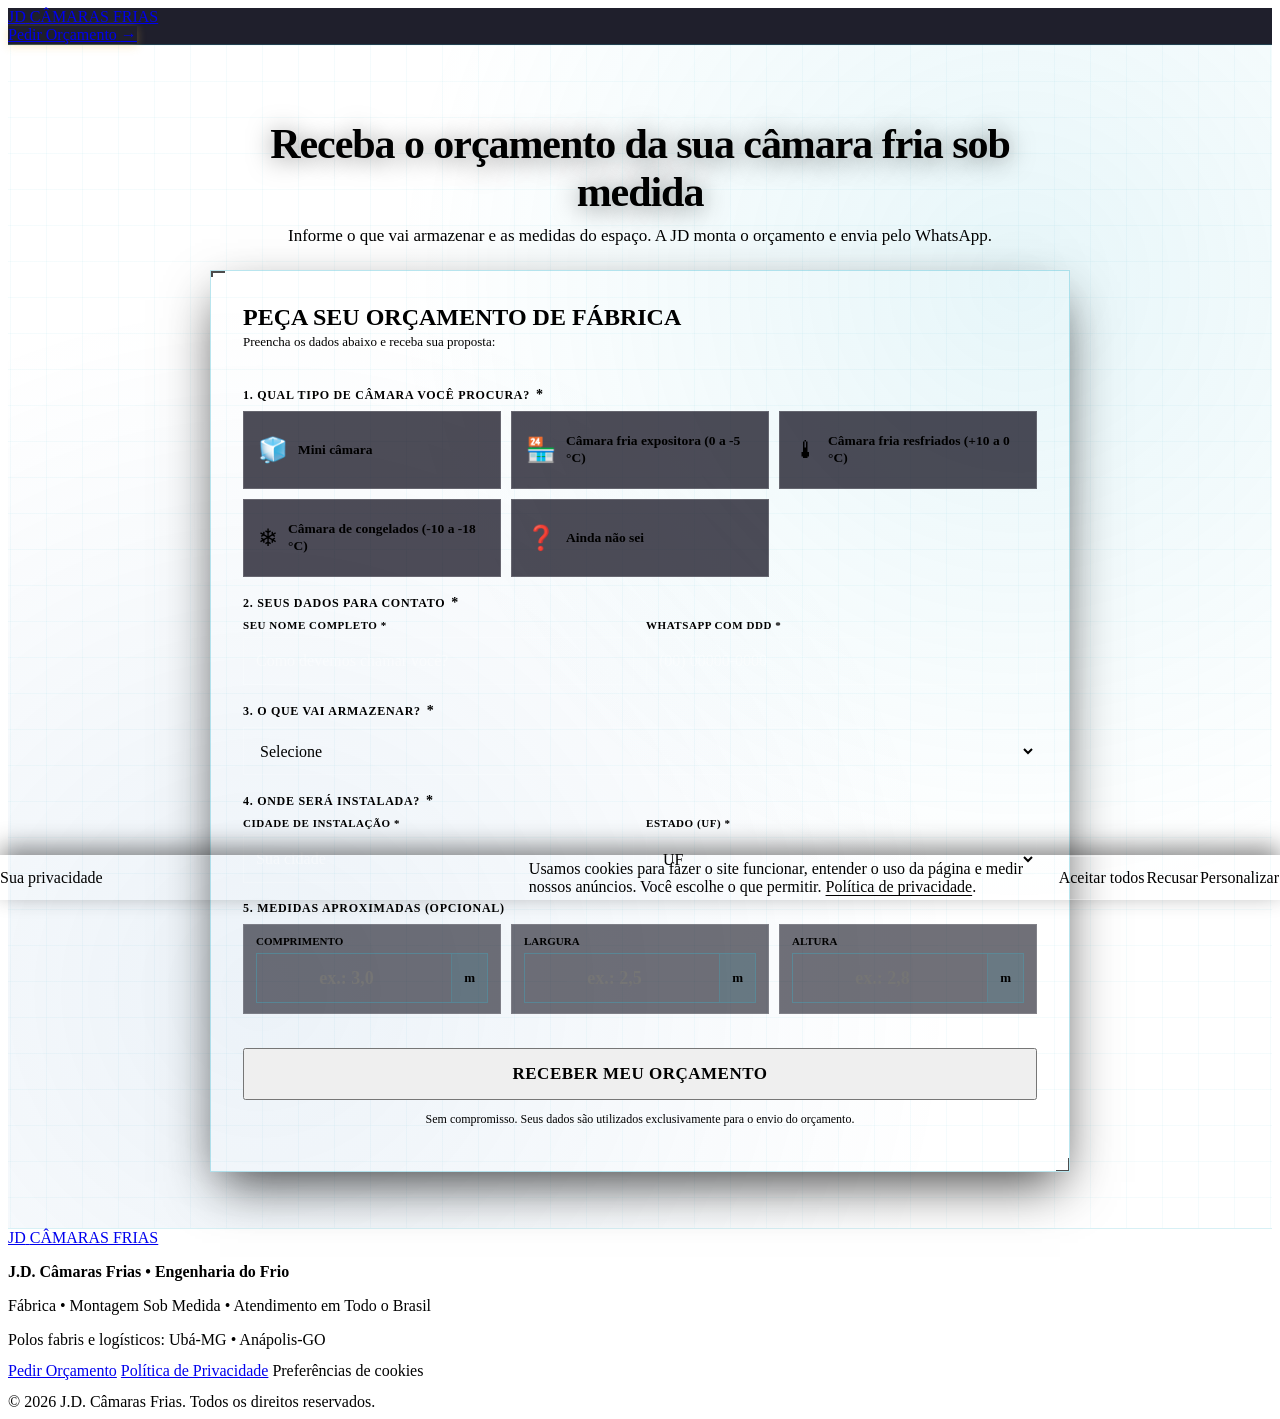
==== index.html @ 1362d8ff "feat(lp-b): remove calc promises, complete gtm, clear defaults and shorten mobile form (Prompt 09)" ====
<!DOCTYPE html>
<html lang="pt-BR">
<head>
  <meta charset="UTF-8">
  <meta name="viewport" content="width=device-width, initial-scale=1.0">
  
  <title>Orçamento de Câmara Fria Sob Medida | JD Câmaras Frias</title>
  <meta name="description" content="Informe o que vai armazenar e as medidas do espaço e receba o orçamento da sua câmara fria sob medida pelo WhatsApp.">
  <meta name="robots" content="index, follow">

  <!-- Favicon -->
  <link rel="icon" type="image/png" href="assets/logo-jd.png">

  <!-- Google Fonts: Archivo (display) + Inter (corpo) -->
  <link rel="preconnect" href="https://fonts.googleapis.com">
  <link rel="preconnect" href="https://fonts.gstatic.com" crossorigin>
  <link href="https://fonts.googleapis.com/css2?family=Archivo:wght@700;800;900&family=Inter:wght@400;500;600;700&display=swap" rel="stylesheet">

  <!-- Estilos Oficiais do Design System -->
  <link rel="stylesheet" href="css/tokens.css">
  <link rel="stylesheet" href="css/base.css">
  <link rel="stylesheet" href="css/components.css">
  <link rel="stylesheet" href="css/lp.css">
  <link rel="stylesheet" href="css/simulador.css">

  <!-- Google Consent Mode v2 & Google Tag Manager -->
  <script>
    window.dataLayer = window.dataLayer || [];
    function gtag(){ dataLayer.push(arguments); }
    gtag('consent', 'default', {
      'ad_storage': 'denied',
      'ad_user_data': 'denied',
      'ad_personalization': 'denied',
      'analytics_storage': 'denied',
      'functionality_storage': 'granted',
      'security_storage': 'granted',
      'wait_for_update': 500
     });

    // Leitura antecipada da decisão salva (Consent Mode v2) antes do script GTM carregar
    (function () {
      try {
        var raw = localStorage.getItem('jd_consent_v1');
        if (raw) {
          var data = JSON.parse(raw);
          var now = Date.now();
          var oneYearMs = 365 * 24 * 60 * 60 * 1000;
          if (data && typeof data.ts === 'number' && (now - data.ts) < oneYearMs) {
            gtag('consent', 'update', {
              'ad_storage': data.ads ? 'granted' : 'denied',
              'ad_user_data': data.ads ? 'granted' : 'denied',
              'ad_personalization': data.ads ? 'granted' : 'denied',
              'analytics_storage': data.analytics ? 'granted' : 'denied'
            });
          }
        }
      } catch (e) { /* noop: fallback gracioso para modo privado */ }
    })();

    gtag('js', new Date());
  </script>
  <script async src="https://www.googletagmanager.com/gtm.js?id=GTM-MQM9DPFR"></script>
  <!-- End Google Tag Manager -->
</head>

<body class="tema-escuro">
  <!-- Google Tag Manager (noscript) -->
  <noscript><iframe src="https://www.googletagmanager.com/ns.html?id=GTM-MQM9DPFR"
  height="0" width="0" style="display:none;visibility:hidden"></iframe></noscript>
  <!-- End Google Tag Manager (noscript) -->

  <!-- ==========================================================================
       1. CABEÇALHO DA LP (Fixo, Glassmorphism, Logo Oficial + CTA)
       ========================================================================== -->
  <header class="lp-header" id="lp-header">
    <div class="lp-header-inner">
      <a href="#" class="lp-brand" aria-label="JD Câmaras Frias — Página Inicial">
        <img src="assets/logo-jd-branco.png" alt="JD Câmaras Frias" width="168" height="38" onerror="this.outerHTML='<div class=\'lp-brand-fallback\'><span class=\'fallback-jd\'>JD</span> <span class=\'fallback-sub\'>CÂMARAS FRIAS</span></div>'">
      </a>

      <div style="display:flex;align-items:center;gap:12px;">
        <a href="#simulador-form-card" class="lp-header-cta" data-cta-simular>
          <span>Pedir Orçamento</span>
          <span aria-hidden="true">→</span>
        </a>
      </div>
    </div>
  </header>

  <main>
    <!-- ==========================================================================
         2. HERO PRINCIPAL: PROPOSTA DE VALOR + FORMULÁRIO DIRETO (SEM PASSOS)
         ========================================================================== -->
    <section class="jd-hero-a tema-escuro" id="hero" style="padding-top:clamp(24px, 3.5vw, 40px);padding-bottom:clamp(36px, 4.5vw, 56px);">
      <div class="jd-container" style="max-width:var(--jd-container-max);">
        
        <!-- Cabeçalho do Hero -->
        <div style="text-align:center;max-width:840px;margin:0 auto 24px;">
          <h1 class="jd-hero-a__title" id="hero-title" style="font-size:clamp(24px, 3.8vw, 42px);line-height:1.15;margin-bottom:10px;">
            Receba o orçamento da sua câmara fria sob medida
          </h1>

          <p class="jd-hero-a__subtitle" id="hero-subtitle" style="font-size:clamp(14px, 1.8vw, 17px);max-width:720px;margin:0 auto;color:var(--jd-cinza-aco);">
            Informe o que vai armazenar e as medidas do espaço. A JD monta o orçamento e envia pelo WhatsApp.
          </p>
        </div>

        <!-- ====================================================================
             FORMULÁRIO DIRETO DE ORÇAMENTO (SEM PASSOS — TUDO À VISTA)
             ==================================================================== -->
        <div class="jd-sim-direto-wrap">
          <div class="jd-sim-direto-card jd-cantoneira" id="simulador-form-card">
            
            <div id="sim-form-body">
              <!-- Cabeçalho do Card -->
              <div class="jd-sim-direto-header">
                <div>
                  <h2 class="jd-sim-direto-title">Peça seu Orçamento de Fábrica</h2>
                  <div class="jd-sim-direto-sub">Preencha os dados abaixo e receba sua proposta:</div>
                </div>
              </div>

              <form id="jd-sim-direto-form" novalidate>
                
                <!-- Honeypot Anti-Spam de Segurança -->
                <div style="display:none !important;visibility:hidden;position:absolute;left:-9999px;" aria-hidden="true">
                  <label for="sim-honeypot-field">Não preencha este campo:</label>
                  <input type="text" id="sim-honeypot-field" name="b_website" tabindex="-1" autocomplete="off">
                </div>

                <!-- Campos Ocultos de Rastreamento, Atribuição e Consentimento (Prompt 08) -->
                <input type="hidden" id="lp-field-lead_id" name="lead_id" value="">
                <input type="hidden" id="lp-field-utm_source" name="utm_source" value="">
                <input type="hidden" id="lp-field-utm_medium" name="utm_medium" value="">
                <input type="hidden" id="lp-field-utm_campaign" name="utm_campaign" value="">
                <input type="hidden" id="lp-field-utm_term" name="utm_term" value="">
                <input type="hidden" id="lp-field-utm_content" name="utm_content" value="">
                <input type="hidden" id="lp-field-matchtype" name="matchtype" value="">
                <input type="hidden" id="lp-field-device" name="device" value="">
                <input type="hidden" id="lp-field-network" name="network" value="">
                <input type="hidden" id="lp-field-gclid" name="gclid" value="">
                <input type="hidden" id="lp-field-gbraid" name="gbraid" value="">
                <input type="hidden" id="lp-field-wbraid" name="wbraid" value="">
                <input type="hidden" id="lp-field-landing_page" name="landing_page" value="">
                <input type="hidden" id="lp-field-lp_version" name="lp_version" value="B">
                <input type="hidden" id="lp-field-titulo_variante" name="titulo_variante" value="padrao">
                <input type="hidden" id="lp-field-timestamp_envio" name="timestamp_envio" value="">
                <input type="hidden" id="lp-field-consent_ads" name="consent_ads" value="pending">
                <input type="hidden" id="lp-field-consent_analytics" name="consent_analytics" value="pending">
                
                <!-- 1. TIPO DE CÂMARA -->
                <div class="jd-sim-section">
                  <label class="jd-sim-section-label jd-sim-section-label--required">1. Qual tipo de câmara você procura?</label>
                  <div class="jd-sim-tipo-grid">
                    <div class="jd-sim-tipo-btn" data-tipo-btn="mini" role="button" tabindex="0">
                      <span class="jd-sim-tipo-btn__icon" aria-hidden="true">🧊</span>
                      <span class="jd-sim-tipo-btn__name">Mini câmara</span>
                    </div>

                    <div class="jd-sim-tipo-btn" data-tipo-btn="expositora" role="button" tabindex="0">
                      <span class="jd-sim-tipo-btn__icon" aria-hidden="true">🏪</span>
                      <span class="jd-sim-tipo-btn__name">Câmara fria expositora (0 a -5 °C)</span>
                    </div>

                    <div class="jd-sim-tipo-btn" data-tipo-btn="resfriados" role="button" tabindex="0">
                      <span class="jd-sim-tipo-btn__icon" aria-hidden="true">🌡</span>
                      <span class="jd-sim-tipo-btn__name">Câmara fria resfriados (+10 a 0 °C)</span>
                    </div>

                    <div class="jd-sim-tipo-btn" data-tipo-btn="congelados" role="button" tabindex="0">
                      <span class="jd-sim-tipo-btn__icon" aria-hidden="true">❄</span>
                      <span class="jd-sim-tipo-btn__name">Câmara de congelados (-10 a -18 °C)</span>
                    </div>

                    <div class="jd-sim-tipo-btn" data-tipo-btn="indefinido" role="button" tabindex="0">
                      <span class="jd-sim-tipo-btn__icon" aria-hidden="true">❓</span>
                      <span class="jd-sim-tipo-btn__name">Ainda não sei</span>
                    </div>
                  </div>
                  <div class="jd-sim-error-msg" id="sim-tipo-error" role="alert">Escolha o tipo de câmara</div>
                </div>

                <!-- 2. DADOS DE CONTATO (Ajuste 5: antes de medidas) -->
                <div class="jd-sim-section">
                  <label class="jd-sim-section-label jd-sim-section-label--required">2. Seus dados para contato</label>
                  <div class="jd-sim-contato-grid">
                    <div>
                      <label for="sim-field-nome" class="jd-sim-field-sublabel">Seu Nome Completo *</label>
                      <input type="text" id="sim-field-nome" class="jd-sim-input" placeholder="Como devemos chamar você?" required autocomplete="name">
                    </div>

                    <div>
                      <label for="sim-field-whatsapp" class="jd-sim-field-sublabel">WhatsApp com DDD *</label>
                      <input type="tel" id="sim-field-whatsapp" class="jd-sim-input" placeholder="(00) 00000-0000" inputmode="tel" required autocomplete="tel">
                    </div>
                  </div>
                </div>

                <!-- 3. O QUE VAI ARMAZENAR -->
                <div class="jd-sim-section">
                  <label for="sim-field-armazenar" class="jd-sim-section-label jd-sim-section-label--required">3. O que vai armazenar?</label>
                  <select id="sim-field-armazenar" class="jd-sim-select" required>
                    <option value="" disabled selected>Selecione</option>
                    <option value="Carnes e aves">🥩 Carnes e Aves</option>
                    <option value="Bebidas e cervejas">🍺 Bebidas e Cervejas</option>
                    <option value="Laticínios e queijos">🧀 Laticínios e Queijos</option>
                    <option value="Hortaliças e frutas">🥬 Hortaliças e Frutas</option>
                    <option value="Peixes e frutos do mar">🐟 Peixes e Pescados</option>
                    <option value="Sorvetes, gelo e açaí">🍦 Sorvetes, Gelo e Açaí</option>
                    <option value="Massas e pães congelados">🥐 Massas e Pães</option>
                    <option value="Medicamentos e vacinas">💊 Medicamentos e Vacinas</option>
                    <option value="Flores e folhagens">💐 Flores e Plantas</option>
                    <option value="Outro produto">📦 Outro Produto</option>
                  </select>
                </div>

                <!-- 4. LOCALIZAÇÃO -->
                <div class="jd-sim-section">
                  <label class="jd-sim-section-label jd-sim-section-label--required">4. Onde será instalada?</label>
                  <div class="jd-sim-grid-duo">
                    <div>
                      <label for="sim-field-cidade" class="jd-sim-field-sublabel">Cidade de instalação *</label>
                      <input type="text" id="sim-field-cidade" class="jd-sim-input" placeholder="Sua cidade" required autocomplete="address-level2">
                    </div>

                    <div>
                      <label for="sim-field-uf" class="jd-sim-field-sublabel">Estado (UF) *</label>
                      <select id="sim-field-uf" class="jd-sim-select" required autocomplete="address-level1">
                        <option value="" disabled selected>UF</option>
                        <option value="SP">São Paulo (SP)</option>
                        <option value="MG">Minas Gerais (MG)</option>
                        <option value="RJ">Rio de Janeiro (RJ)</option>
                        <option value="ES">Espírito Santo (ES)</option>
                        <option value="GO">Goiás (GO)</option>
                        <option value="DF">Distrito Federal (DF)</option>
                        <option value="PR">Paraná (PR)</option>
                        <option value="SC">Santa Catarina (SC)</option>
                        <option value="RS">Rio Grande do Sul (RS)</option>
                        <option value="BA">Bahia (BA)</option>
                        <option value="MT">Mato Grosso (MT)</option>
                        <option value="MS">Mato Grosso do Sul (MS)</option>
                        <option value="PE">Pernambuco (PE)</option>
                        <option value="CE">Ceará (CE)</option>
                        <option value="PA">Pará (PA)</option>
                        <option value="MA">Maranhão (MA)</option>
                        <option value="AM">Amazonas (AM)</option>
                        <option value="PB">Paraíba (PB)</option>
                        <option value="RN">Rio Grande do Norte (RN)</option>
                        <option value="AL">Alagoas (AL)</option>
                        <option value="PI">Piauí (PI)</option>
                        <option value="SE">Sergipe (SE)</option>
                        <option value="RO">Rondônia (RO)</option>
                        <option value="TO">Tocantins (TO)</option>
                        <option value="AC">Acre (AC)</option>
                        <option value="AP">Amapá (AP)</option>
                        <option value="RR">Roraima (RR)</option>
                      </select>
                    </div>
                  </div>
                </div>

                <!-- 5. MEDIDAS DO ESPAÇO (OPCIONAL, 3 NA MESMA LINHA) -->
                <div class="jd-sim-section">
                  <label class="jd-sim-section-label">
                    5. Medidas aproximadas (opcional)
                  </label>
                  <div class="jd-sim-medidas-grid">
                    <!-- Comprimento -->
                    <div class="jd-sim-medida-box">
                      <div class="jd-sim-medida-lbl">
                        <span>Comprimento</span>
                      </div>
                      <div class="jd-sim-medida-input-wrap">
                        <input type="number" id="sim-field-c" class="jd-sim-medida-input" placeholder="ex.: 3,0" min="1.0" max="30.0" step="0.1">
                        <span class="jd-sim-medida-unit">m</span>
                      </div>
                    </div>

                    <!-- Largura -->
                    <div class="jd-sim-medida-box">
                      <div class="jd-sim-medida-lbl">
                        <span>Largura</span>
                      </div>
                      <div class="jd-sim-medida-input-wrap">
                        <input type="number" id="sim-field-l" class="jd-sim-medida-input" placeholder="ex.: 2,5" min="1.0" max="25.0" step="0.1">
                        <span class="jd-sim-medida-unit">m</span>
                      </div>
                    </div>

                    <!-- Altura -->
                    <div class="jd-sim-medida-box">
                      <div class="jd-sim-medida-lbl">
                        <span>Altura</span>
                      </div>
                      <div class="jd-sim-medida-input-wrap">
                        <input type="number" id="sim-field-a" class="jd-sim-medida-input" placeholder="ex.: 2,8" min="1.5" max="8.0" step="0.1">
                        <span class="jd-sim-medida-unit">m</span>
                      </div>
                    </div>
                  </div>
                </div>

                <!-- BOTÃO DE ENVIO PRINCIPAL -->
                <button type="submit" class="jd-btn jd-btn--primary jd-sim-submit-btn" id="sim-btn-submit">
                  <span>Receber Meu Orçamento</span>
                </button>

                <p style="font-size:12px;color:var(--jd-cinza-aco);text-align:center;margin-top:12px;">
                  Sem compromisso. Seus dados são utilizados exclusivamente para o envio do orçamento.
                </p>

                <!-- BLOCO DE ERRO DE ENVIO (Prompt 08) -->
                <div class="jd-sim-error-box" id="lp-submit-error" role="alert" aria-live="assertive">
                  <div class="jd-sim-error-box__title">Não foi possível enviar sua solicitação</div>
                  <div class="jd-sim-error-box__desc">
                    Houve uma instabilidade temporária na conexão. Você pode tentar novamente ou falar diretamente com nossos consultores no WhatsApp.
                  </div>
                  <div class="jd-sim-error-box__actions">
                    <button type="button" class="jd-btn jd-btn--primary" id="lp-btn-retry">Tentar de novo</button>
                    <a href="#" class="jd-btn jd-btn--whatsapp" id="lp-wa-error-btn" data-whatsapp-btn="erro">Falar no WhatsApp</a>
                  </div>
                </div>

              </form>
            </div>

            <!-- TELA DE SUCESSO APÓS SUBMISSÃO -->
            <div class="jd-sim-success-box" id="sim-form-sucesso">
              <div style="width:60px;height:60px;border-radius:50%;background:rgba(0,135,73,0.2);border:2px solid var(--jd-verde);color:var(--jd-verde);display:inline-flex;align-items:center;justify-content:center;font-size:30px;margin-bottom:14px;">
                ✓
              </div>
              <h3 style="font-family:var(--jd-font-display);font-size:22px;font-weight:900;text-transform:uppercase;color:var(--jd-branco);margin-bottom:6px;">
                Pedido de Orçamento Recebido!
              </h3>
              <p style="font-size:14px;color:var(--jd-cinza-aco);margin-bottom:20px;max-width:540px;margin-left:auto;margin-right:auto;line-height:1.5;">
                Nossos consultores técnicos receberam suas medidas e já estão preparando o projeto da sua câmara fria. Entraremos em contato pelo seu WhatsApp.
              </p>
              <a href="#" class="jd-btn jd-btn--whatsapp" id="sim-succ-wa-btn" data-whatsapp-btn="sucesso" style="display:inline-flex;padding:12px 24px;">
                <span>Falar Agora no WhatsApp com a JD</span>
                <span aria-hidden="true">→</span>
              </a>
            </div>

          </div>
        </div>

      </div>
    </section>
  </main>

  <!-- ==========================================================================
       3. RODAPÉ INSTITUCIONAL (Tema Escuro — Fundo Grafite)
       ========================================================================== -->
  <footer class="jd-footer tema-escuro" id="rodape">
    <div class="jd-container">
      <div class="jd-footer__inner">
        <div class="jd-footer__info">
          <div class="jd-footer__logo">
            <a href="#" class="lp-brand" aria-label="JD Câmaras Frias">
              <img src="assets/logo-jd-branco.png" alt="JD Câmaras Frias" width="168" height="38" loading="lazy" onerror="this.outerHTML='<div class=\'lp-brand-fallback\'><span class=\'fallback-jd\'>JD</span> <span class=\'fallback-sub\'>CÂMARAS FRIAS</span></div>'">
            </a>
          </div>
          <p class="lp-footer__empresa"><strong>J.D. Câmaras Frias &bull; Engenharia do Frio</strong></p>
          <p class="lp-footer__linha">
            Fábrica &bull; Montagem Sob Medida &bull; Atendimento em Todo o Brasil
          </p>
          <p class="lp-footer__linha">
            Polos fabris e logísticos: Ubá-MG &bull; Anápolis-GO
          </p>
        </div>

        <div class="jd-footer__links">
          <a href="#simulador-form-card" data-cta-simular>Pedir Orçamento</a>
          <a href="https://www.facebook.com/privacy/policy/?locale=pt_BR" target="_blank" rel="noopener noreferrer" data-privacy-link>Política de Privacidade</a>
          <button type="button" class="lp-footer-pref-btn" id="lp-cookie-pref-btn">Preferências de cookies</button>
        </div>
      </div>

      <div class="jd-footer__bar">
        <span>&copy; 2026 J.D. Câmaras Frias. Todos os direitos reservados.</span>
      </div>
    </div>
  </footer>

  <!-- ==========================================================================
       8. BOTÃO FLUTUANTE DE WHATSAPP (ATIVADO APENAS APÓS O CADASTRO)
       ========================================================================== -->
  <a href="#" class="jd-whatsapp-floating" id="sim-floating-wa" data-whatsapp-btn="cta_final" aria-label="Falar com consultor pelo WhatsApp" target="_blank" rel="noopener" style="display:none;position:fixed;bottom:24px;right:24px;z-index:998;background:var(--jd-verde);color:var(--jd-branco);padding:12px 18px;border-radius:var(--jd-radius-pill);align-items:center;gap:10px;text-decoration:none;font-weight:700;font-size:14px;box-shadow:0 8px 24px rgba(0,0,0,0.4);border:2px solid rgba(255,255,255,0.2);">
    <span class="jd-whatsapp-icon-wrap" aria-hidden="true" style="margin:0;">
      <span class="jd-radar-ring"></span>
      <svg width="22" height="22" viewBox="0 0 24 24" fill="none" stroke="currentColor" stroke-width="2" stroke-linecap="round" stroke-linejoin="round" style="color:var(--jd-branco);position:relative;z-index:2;">
        <path d="M21 11.5a8.38 8.38 0 0 1-.9 3.8 8.5 8.5 0 0 1-7.6 4.7 8.38 8.38 0 0 1-3.8-.9L3 21l1.9-5.7a8.38 8.38 0 0 1-.9-3.8 8.5 8.5 0 0 1 4.7-7.6 8.38 8.38 0 0 1 3.8-.9h.5a8.48 8.48 0 0 1 8 8v.5z"></path>
      </svg>
    </span>
    <span class="jd-floating-text" style="text-shadow:0 1px 2px rgba(0,0,0,0.3);">Falar no WhatsApp</span>
  </a>

  <!-- ==========================================================================
       9. BANNER DE COOKIES (LGPD + CONSENT MODE V2)
       ========================================================================== -->
  <section class="lp-cookie-banner" id="lp-cookie-banner" role="region" aria-label="Aviso de cookies" aria-live="polite">
    <div class="lp-cookie-banner__inner">
      <div class="lp-cookie-banner__main">
        <h2 class="lp-cookie-banner__title">Sua privacidade</h2>
        <p class="lp-cookie-banner__text">
          Usamos cookies para fazer o site funcionar, entender o uso da página e medir nossos anúncios. Você escolhe o que permitir.
          <a href="https://www.facebook.com/privacy/policy/?locale=pt_BR" target="_blank" rel="noopener noreferrer" class="lp-cookie-banner__link" data-privacy-link>Política de privacidade</a>.
        </p>
        <div class="lp-cookie-banner__actions">
          <button type="button" class="lp-cookie-btn" id="lp-cookie-accept-all">Aceitar todos</button>
          <button type="button" class="lp-cookie-btn" id="lp-cookie-reject-all">Recusar</button>
          <button type="button" class="lp-cookie-btn" id="lp-cookie-customize" aria-expanded="false" aria-controls="lp-cookie-panel">Personalizar</button>
        </div>
      </div>

      <div class="lp-cookie-panel" id="lp-cookie-panel" hidden>
        <div class="lp-cookie-panel__row">
          <div class="lp-cookie-panel__info">
            <span class="lp-cookie-panel__label">Necessários (sempre ativos)</span>
            <span class="lp-cookie-panel__desc">Essenciais para o funcionamento básico e segurança da página.</span>
          </div>
          <button type="button" class="lp-cookie-switch is-locked" role="switch" aria-checked="true" aria-label="Cookies necessários (sempre ativos)" disabled>
            <span class="lp-cookie-switch__thumb"></span>
          </button>
        </div>

        <div class="lp-cookie-panel__row">
          <div class="lp-cookie-panel__info">
            <label class="lp-cookie-panel__label" id="lp-cookie-lbl-analytics">Estatísticas</label>
            <span class="lp-cookie-panel__desc">Mede visualizações e interações para entendermos o uso da página.</span>
          </div>
          <button type="button" class="lp-cookie-switch" id="lp-cookie-switch-analytics" role="switch" aria-checked="false" aria-labelledby="lp-cookie-lbl-analytics">
            <span class="lp-cookie-switch__thumb"></span>
          </button>
        </div>

        <div class="lp-cookie-panel__row">
          <div class="lp-cookie-panel__info">
            <label class="lp-cookie-panel__label" id="lp-cookie-lbl-ads">Publicidade</label>
            <span class="lp-cookie-panel__desc">Permite avaliar e otimizar campanhas e anúncios relevantes.</span>
          </div>
          <button type="button" class="lp-cookie-switch" id="lp-cookie-switch-ads" role="switch" aria-checked="false" aria-labelledby="lp-cookie-lbl-ads">
            <span class="lp-cookie-switch__thumb"></span>
          </button>
        </div>

        <div class="lp-cookie-panel__actions">
          <button type="button" class="lp-cookie-btn lp-cookie-btn--save" id="lp-cookie-save">Salvar escolhas</button>
        </div>
      </div>
    </div>
  </section>

  <!-- Scripts -->
  <script src="js/ds.js"></script>
  <script src="js/lp.js"></script>
  <script src="js/simulador.js"></script>
</body>
</html>
---- css/lp.css ----
/* ============================================================================
   JD CÂMARAS FRIAS — LP LAYOUT & CRYOGENIC VISUAL EFFECTS (lp.css)
   Fusão com Design System Master (ds_variacao.html):
   - Fundo Tecnológico Blueprint CAD com Grids & Glows Criogênicos
   - Thermal Laser Shimmer nos Botões de Ação Primária
   - Radar Pulse Wave nos Botões de WhatsApp (Hero e CTA Final)
   - Cantoneiras Industriais de Reforço com Brilho Térmico
   - Frost Glass no Formulário com Inputs Iluminados
   - Micro-interações, Hover Dinâmico e Elevação 3D nos Cards
   - Tipografia de Precisão Industrial (Archivo 800/900 + Inter)
   100% tokens do DS, GPU-accelerated, ultra-leve e mobile-first.
   ============================================================================ */

/* Compensação do cabeçalho fixo na rolagem até o formulário */
#lp-form-lead {
  scroll-margin-top: calc(72px + var(--jd-space-4));
}

@media (max-width: 768px) {
  #lp-form-lead {
    scroll-margin-top: calc(64px + var(--jd-space-3));
  }
}

/* ====================================================================
   1. CABEÇALHO DA LP (Fixo, Glassmorphism & Sombra Refinada)
   ==================================================================== */
.lp-header {
  backdrop-filter: blur(12px);
  -webkit-backdrop-filter: blur(12px);
  background: rgba(18, 17, 31, 0.94);
  border-bottom: 1px solid rgba(55, 180, 206, 0.22);
}

.lp-header.is-scrolled {
  background: rgba(18, 17, 31, 0.98);
  box-shadow: 0 4px 20px rgba(0, 0, 0, 0.5), 0 1px 0 rgba(55, 180, 206, 0.3);
}

.lp-header-cta {
  box-shadow: 0 2px 10px rgba(241, 189, 67, 0.3);
  transition: transform 0.2s ease, box-shadow 0.2s ease, background-color 0.2s ease;
}

.lp-header-cta:hover {
  transform: translateY(-1px);
  box-shadow: 0 4px 16px rgba(241, 189, 67, 0.5);
}

/* ====================================================================
   2. EFEITOS GLOBAIS DE DESTAQUE (Laser Shimmer, Radar Pulse, LED)
   ==================================================================== */

/* Laser Shimmer nos Botões Primários Amarelos */
.jd-btn--primary,
.lp-header-cta {
  position: relative;
  overflow: hidden;
}

.jd-btn--primary::after,
.lp-header-cta::after {
  content: '';
  position: absolute;
  top: -50%;
  left: -150%;
  width: 60%;
  height: 200%;
  background: linear-gradient(90deg,
      transparent 0%,
      rgba(255, 255, 255, 0.45) 50%,
      transparent 100%);
  transform: rotate(25deg);
  pointer-events: none;
  animation: jd-laser-sweep 4.2s cubic-bezier(0.4, 0, 0.2, 1) infinite;
}

@keyframes jd-laser-sweep {

  0%,
  70% {
    left: -150%;
  }

  100% {
    left: 250%;
  }
}

.jd-btn--primary:hover::after,
.lp-header-cta:hover::after {
  animation-duration: 1.6s;
}

.jd-btn {
  transition: transform 0.2s ease, box-shadow 0.2s ease, background-color 0.2s ease;
}

.jd-btn:hover {
  transform: translateY(-2px);
}

.jd-btn:active {
  transform: scale(0.98) translateY(0);
}

.jd-btn--primary:hover {
  box-shadow: 0 6px 20px rgba(241, 189, 67, 0.42), 0 0 10px rgba(241, 189, 67, 0.25);
}

.jd-btn--whatsapp:hover {
  box-shadow: 0 6px 20px rgba(0, 135, 73, 0.45), 0 0 10px rgba(0, 135, 73, 0.25);
}

/* Radar Pulse Wave no WhatsApp */
.jd-whatsapp-icon-wrap {
  position: relative;
  width: 20px;
  height: 20px;
  display: inline-flex;
  align-items: center;
  justify-content: center;
  flex-shrink: 0;
  margin-right: 6px;
}

.jd-radar-ring {
  position: absolute;
  inset: -3px;
  border-radius: 50%;
  background: rgba(0, 224, 240, 0.4);
  animation: jd-radar-pulse 2.2s cubic-bezier(0.24, 0, 0.38, 1) infinite;
  z-index: 1;
  pointer-events: none;
}

@keyframes jd-radar-pulse {
  0% {
    transform: scale(0.65);
    opacity: 0.85;
  }

  70% {
    transform: scale(1.65);
    opacity: 0.15;
  }

  100% {
    transform: scale(1.9);
    opacity: 0;
  }
}

/* Indicador LED Digital de Telemetria */
.jd-led-status-dot {
  width: 8px;
  height: 8px;
  border-radius: 50%;
  background: var(--jd-verde);
  box-shadow: 0 0 8px rgba(0, 135, 73, 0.9), 0 0 2px var(--jd-branco);
  display: inline-block;
  flex-shrink: 0;
  animation: jd-led-pulse 1.8s ease-in-out infinite;
  vertical-align: middle;
}

@keyframes jd-led-pulse {

  0%,
  100% {
    opacity: 1;
    transform: scale(1);
  }

  50% {
    opacity: 0.45;
    transform: scale(0.85);
  }
}

/* Cantoneiras Industriais de Reforço */
.jd-cantoneira {
  position: relative;
}

.jd-cantoneira::before,
.jd-cantoneira::after {
  content: '';
  position: absolute;
  width: 12px;
  height: 12px;
  border-color: var(--jd-ciano);
  pointer-events: none;
  opacity: 0.7;
  transition: opacity 0.3s ease, border-color 0.3s ease, box-shadow 0.3s ease;
  z-index: 3;
}

.jd-cantoneira::before {
  top: -1px;
  left: -1px;
  border-top: 2px solid;
  border-left: 2px solid;
}

.jd-cantoneira::after {
  bottom: -1px;
  right: -1px;
  border-bottom: 2px solid;
  border-right: 2px solid;
}

.jd-cantoneira:hover::before,
.jd-cantoneira:hover::after {
  opacity: 1;
  border-color: var(--jd-ciano-logo-para);
  box-shadow: 0 0 8px rgba(0, 224, 240, 0.6);
}

/* Spotlight Hover Effect Criogênico */
.jd-spotlight {
  position: relative;
  overflow: hidden;
  transition: transform 0.25s ease, box-shadow 0.25s ease, border-color 0.25s ease;
}

.jd-spotlight::before {
  content: '';
  position: absolute;
  inset: -1px;
  border-radius: inherit;
  padding: 1px;
  background: radial-gradient(320px circle at var(--mouse-x, 50%) var(--mouse-y, 50%),
      rgba(55, 180, 206, 0.45) 0%,
      transparent 65%);
  -webkit-mask: linear-gradient(#fff 0 0) content-box, linear-gradient(#fff 0 0);
  -webkit-mask-composite: xor;
  mask-composite: exclude;
  pointer-events: none;
  opacity: 0;
  transition: opacity 0.35s ease;
  z-index: 2;
}

.jd-spotlight:hover::before {
  opacity: 1;
}


/* ====================================================================
   3. HERO (DOBRA 1) — CAD Blueprint Background & Frost Glass
   ==================================================================== */
.jd-hero-a {
  position: relative;
  background-color: var(--jd-noite);
  background-image:
    radial-gradient(circle at 80% 20%, rgba(55, 180, 206, 0.12) 0%, transparent 45%),
    radial-gradient(circle at 20% 80%, rgba(65, 129, 188, 0.10) 0%, transparent 50%),
    linear-gradient(to right, rgba(55, 180, 206, 0.05) 1px, transparent 1px),
    linear-gradient(to bottom, rgba(55, 180, 206, 0.05) 1px, transparent 1px);
  background-size: 100% 100%, 100% 100%, 36px 36px, 36px 36px;
  background-position: center top;
}

.jd-hero-a__title {
  font-family: var(--jd-font-display);
  font-weight: 900;
  letter-spacing: -0.025em;
  color: var(--jd-branco);
  text-shadow: 0 2px 24px rgba(0, 0, 0, 0.5);
}

.jd-hero-a__eyebrow .jd-label {
  display: inline-flex;
  align-items: center;
  gap: 8px;
  padding: 4px 12px;
  background: rgba(55, 180, 206, 0.1);
  border: 1px solid rgba(55, 180, 206, 0.3);
  border-radius: var(--jd-radius-pill);
  letter-spacing: 0.1em;
  font-weight: 800;
}

/* Chips de Temperatura com Estilo Cápsula Criogênica */
.chip-temperatura {
  display: inline-flex;
  align-items: center;
  gap: 8px;
  padding: 8px 16px;
  background: rgba(18, 17, 31, 0.85);
  border: 1px solid rgba(55, 180, 206, 0.32);
  border-radius: var(--jd-radius-pill);
  font-size: var(--jd-text-sm);
  font-weight: var(--jd-fw-semibold);
  color: var(--jd-branco);
  box-shadow: 0 2px 8px rgba(0, 0, 0, 0.25);
  transition: all 0.25s cubic-bezier(0.16, 1, 0.3, 1);
}

.chip-temperatura:hover {
  border-color: var(--jd-ciano);
  box-shadow: 0 0 16px rgba(55, 180, 206, 0.35);
  transform: translateY(-2px);
}

.chip-temperatura__icon {
  font-size: 14px;
  filter: drop-shadow(0 0 6px rgba(55, 180, 206, 0.8));
}

/* Faixa de Provas do Hero com Números em Destaque */
.hero-proofs-grid {
  border-top: 1px solid rgba(55, 180, 206, 0.2);
}

.hero-proof-val {
  font-family: var(--jd-font-display);
  font-weight: 900;
  font-size: clamp(22px, 3vw, 28px);
  color: var(--jd-ciano);
  letter-spacing: -0.01em;
  text-shadow: 0 0 20px rgba(55, 180, 206, 0.4);
}

.hero-proof-lbl {
  font-size: var(--jd-text-xs);
  color: var(--jd-cinza-aco);
  font-weight: 600;
  letter-spacing: 0.04em;
  text-transform: uppercase;
}

/* Frost Glass Industrial no Formulário do Hero */
.jd-hero-a .jd-form {
  background: rgba(18, 17, 31, 0.90);
  backdrop-filter: blur(16px);
  -webkit-backdrop-filter: blur(16px);
  border: 1px solid rgba(55, 180, 206, 0.3);
  border-radius: 8px;
  box-shadow:
    0 24px 60px -10px rgba(0, 0, 0, 0.75),
    0 0 30px -5px rgba(55, 180, 206, 0.15),
    inset 0 1px 0 rgba(255, 255, 255, 0.15);
  transition: border-color 0.3s ease, box-shadow 0.3s ease;
}

.jd-hero-a .jd-form:hover {
  border-color: rgba(55, 180, 206, 0.5);
  box-shadow:
    0 28px 70px -10px rgba(0, 0, 0, 0.85),
    0 0 36px -5px rgba(55, 180, 206, 0.25),
    inset 0 1px 0 rgba(255, 255, 255, 0.2);
}

.jd-form__header {
  border-bottom: 1px solid rgba(55, 180, 206, 0.2);
}

.jd-form__step.is-active .jd-form__step-num {
  background: var(--jd-azul);
  color: var(--jd-branco);
  box-shadow: 0 0 12px rgba(55, 180, 206, 0.6);
}

.jd-form__step.is-done .jd-form__step-num {
  background: var(--jd-verde);
  color: var(--jd-branco);
}

/* Foco Iluminado nos Campos do Formulário */
.jd-form__input,
.jd-form__select {
  transition: border-color 0.2s ease, box-shadow 0.2s ease, background-color 0.2s ease;
}

.jd-form__input:focus,
.jd-form__select:focus {
  border-color: var(--jd-ciano);
  box-shadow: 0 0 0 3px rgba(55, 180, 206, 0.28), 0 0 12px rgba(55, 180, 206, 0.2);
  outline: none;
}

/* ====================================================================
   4. DOBRA 2: POR QUE A JD (Cards Refinados com Elevação & Glow)
   ==================================================================== */
.lp-porque__header {
  text-align: center;
  max-width: 760px;
  margin: 0 auto var(--jd-space-8);
}

.lp-porque__eyebrow {
  color: var(--jd-azul);
  margin-bottom: var(--jd-space-2);
}

.lp-porque__title {
  font-family: var(--jd-font-display);
  font-weight: 900;
  letter-spacing: -0.02em;
  margin: 0;
}

.lp-porque__passos {
  margin-bottom: var(--jd-space-8);
}

#porque-jd .jd-passo {
  background: var(--jd-branco);
  border: 1px solid var(--jd-borda);
  border-radius: 8px;
  padding: var(--jd-space-6) var(--jd-space-5);
  box-shadow: 0 4px 16px rgba(16, 16, 16, 0.04);
  transition: transform 0.3s cubic-bezier(0.16, 1, 0.3, 1), box-shadow 0.3s ease, border-color 0.3s ease;
  position: relative;
}

#porque-jd .jd-passo:hover {
  transform: translateY(-4px);
  border-color: rgba(65, 129, 188, 0.45);
  box-shadow: 0 16px 36px rgba(65, 129, 188, 0.12);
}

#porque-jd .jd-passo__icon {
  background: linear-gradient(135deg, var(--jd-marinho), var(--jd-azul));
  box-shadow: 0 6px 16px rgba(65, 129, 188, 0.35);
  border: 2px solid #ffffff;
  transition: transform 0.3s ease, box-shadow 0.3s ease;
}

#porque-jd .jd-passo:hover .jd-passo__icon {
  transform: scale(1.08);
  box-shadow: 0 8px 20px rgba(65, 129, 188, 0.55);
}

#porque-jd .jd-passo__titulo {
  font-family: var(--jd-font-display);
  font-weight: 800;
  letter-spacing: -0.01em;
}

.lp-porque__cta {
  text-align: center;
  display: flex;
  flex-direction: column;
  align-items: center;
  gap: var(--jd-space-3);
}

.lp-porque__apoio {
  font-size: var(--jd-text-xs);
  color: var(--jd-cinza-texto);
  line-height: var(--jd-lh-body);
  margin: 0;
  max-width: 420px;
  text-align: center;
}

/* ====================================================================
   5. DOBRA 3: PRODUTOS (Cards de Produto com Zoom & Temp Badge Glow)
   ==================================================================== */
.lp-produtos {
  background-color: var(--jd-gelo);
}

.lp-produtos__header {
  text-align: center;
  max-width: 760px;
  margin: 0 auto var(--jd-space-8);
}

.lp-produtos__eyebrow {
  color: var(--jd-azul);
  margin-bottom: var(--jd-space-2);
}

.lp-produtos__title {
  font-family: var(--jd-font-display);
  font-weight: 900;
  letter-spacing: -0.02em;
  margin: 0;
}

.lp-produtos__grid {
  display: grid;
  grid-template-columns: 1fr;
  gap: var(--jd-space-6);
  margin-bottom: var(--jd-space-8);
}

@media (min-width: 768px) {
  .lp-produtos__grid {
    grid-template-columns: repeat(2, 1fr);
  }
}

.lp-produtos__grid .jd-card-produto {
  display: flex;
  flex-direction: column;
  background: var(--jd-branco);
  border: 1px solid var(--jd-borda);
  border-radius: 8px;
  overflow: hidden;
  box-shadow: 0 4px 16px rgba(16, 16, 16, 0.04);
  transition: transform 0.3s cubic-bezier(0.16, 1, 0.3, 1), box-shadow 0.3s ease, border-color 0.3s ease;
}

.lp-produtos__grid .jd-card-produto:hover {
  transform: translateY(-6px);
  border-color: var(--jd-azul);
  box-shadow: 0 20px 40px rgba(65, 129, 188, 0.14), 0 0 0 1px rgba(65, 129, 188, 0.2);
}

.lp-produtos__grid .jd-card-produto__image {
  overflow: hidden;
  position: relative;
}

.lp-produtos__grid .jd-card-produto__image img {
  width: 100%;
  height: 100%;
  object-fit: cover;
  transition: transform 0.45s cubic-bezier(0.16, 1, 0.3, 1);
}

.lp-produtos__grid .jd-card-produto:hover .jd-card-produto__image img {
  transform: scale(1.04);
}

.lp-produtos__grid .jd-card-produto__temp {
  background: rgba(18, 17, 31, 0.88);
  backdrop-filter: blur(8px);
  -webkit-backdrop-filter: blur(8px);
  border: 1px solid rgba(55, 180, 206, 0.4);
  color: var(--jd-ciano);
  box-shadow: 0 4px 12px rgba(0, 0, 0, 0.35);
  font-weight: 700;
  letter-spacing: 0.02em;
}

.lp-produtos__grid .jd-card-produto__temp svg {
  color: var(--jd-ciano);
  filter: drop-shadow(0 0 4px rgba(55, 180, 206, 0.6));
}

.lp-produtos__grid .jd-card-produto__body {
  display: flex;
  flex-direction: column;
  flex: 1;
}

.lp-produtos__grid .jd-card-produto__nome {
  font-family: var(--jd-font-display);
  font-weight: 800;
  letter-spacing: -0.01em;
}

.lp-produtos__grid .jd-card-produto__footer {
  margin-top: auto;
}

.lp-produtos__grid .jd-btn--primary {
  width: 100%;
}

.lp-produtos__nota {
  font-size: var(--jd-text-xs);
  color: var(--jd-cinza-texto);
  line-height: var(--jd-lh-body);
  text-align: center;
  margin: 0 auto;
  max-width: 600px;
}

/* ====================================================================
   6. DOBRA 4: COMO FUNCIONA (Timeline Iluminada & Aviso com Destaque)
   ==================================================================== */
.lp-como {
  background-color: var(--jd-branco);
}

.lp-como__header {
  text-align: center;
  max-width: 760px;
  margin: 0 auto var(--jd-space-8);
}

.lp-como__eyebrow {
  color: var(--jd-azul);
  margin-bottom: var(--jd-space-2);
}

.lp-como__title {
  font-family: var(--jd-font-display);
  font-weight: 900;
  letter-spacing: -0.02em;
  margin: 0;
}

.lp-como__passos {
  margin-bottom: var(--jd-space-8);
}

#como-funciona .jd-passo {
  transition: transform 0.25s ease;
}

#como-funciona .jd-passo:hover {
  transform: translateY(-2px);
}

#como-funciona .jd-passo__icon {
  background: linear-gradient(135deg, var(--jd-azul), #2A68A3);
  box-shadow: 0 6px 16px rgba(65, 129, 188, 0.35);
  border: 2px solid #ffffff;
  font-family: var(--jd-font-display);
  font-weight: 900;
  transition: transform 0.3s ease, box-shadow 0.3s ease;
}

#como-funciona .jd-passo:hover .jd-passo__icon {
  transform: scale(1.1);
  box-shadow: 0 8px 22px rgba(65, 129, 188, 0.55);
}

#como-funciona .jd-passo__titulo {
  font-family: var(--jd-font-display);
  font-weight: 800;
  letter-spacing: -0.01em;
}

.lp-como__aviso {
  max-width: var(--jd-container-narrow);
  margin: 0 auto var(--jd-space-8);
}

.lp-como__aviso .jd-aviso--info {
  background: rgba(65, 129, 188, 0.08);
  border: 1px solid rgba(65, 129, 188, 0.25);
  border-left: 4px solid var(--jd-azul);
  border-radius: 6px;
  box-shadow: 0 4px 16px rgba(65, 129, 188, 0.06);
}

.lp-como__aviso .jd-aviso__icon {
  color: var(--jd-azul);
  filter: drop-shadow(0 0 6px rgba(65, 129, 188, 0.4));
}

.lp-como__cta {
  text-align: center;
  display: flex;
  justify-content: center;
}

/* ====================================================================
   7. DOBRA 6A: FAQ (Acordeão com Hover Iluminado & Transição Fluida)
   ==================================================================== */
.lp-faq {
  background-color: var(--jd-gelo);
}

.lp-faq__header {
  text-align: center;
  max-width: 760px;
  margin: 0 auto var(--jd-space-8);
}

.lp-faq__eyebrow {
  color: var(--jd-azul);
  margin-bottom: var(--jd-space-2);
}

.lp-faq__title {
  font-family: var(--jd-font-display);
  font-weight: 900;
  letter-spacing: -0.02em;
  margin: 0;
}

.lp-faq__accordion {
  margin: 0 auto;
}

.lp-faq__accordion .jd-faq__item {
  border-bottom: 1px solid var(--jd-borda);
  transition: background-color 0.25s ease, padding 0.25s ease, box-shadow 0.25s ease, border-color 0.25s ease;
}

.lp-faq__accordion .jd-faq__pergunta {
  font-weight: 700;
  transition: color 0.2s ease;
}

.lp-faq__accordion .jd-faq__pergunta:hover {
  color: var(--jd-azul);
}

.lp-faq__accordion .jd-faq__icon {
  color: var(--jd-azul);
  transition: transform 0.25s cubic-bezier(0.16, 1, 0.3, 1), color 0.2s ease;
}

.lp-faq__accordion .jd-faq__item:hover .jd-faq__icon {
  color: var(--jd-ciano);
  filter: drop-shadow(0 0 6px rgba(55, 180, 206, 0.5));
}

.lp-faq__accordion .jd-faq__item.is-open {
  background: #ffffff;
  border-radius: 8px;
  padding: 0 var(--jd-space-4);
  margin-bottom: var(--jd-space-2);
  border-bottom: 1px solid rgba(65, 129, 188, 0.25);
  box-shadow: 0 6px 20px rgba(16, 16, 16, 0.05);
}

/* ====================================================================
   8. DOBRA 6B: CTA FINAL (Blueprint Escuro, Cantoneiras & Destaque)
   ==================================================================== */
.lp-cta-final-sec {
  position: relative;
  background-color: var(--jd-noite);
  background-image:
    radial-gradient(circle at 50% 50%, rgba(55, 180, 206, 0.12) 0%, transparent 65%),
    linear-gradient(to right, rgba(55, 180, 206, 0.05) 1px, transparent 1px),
    linear-gradient(to bottom, rgba(55, 180, 206, 0.05) 1px, transparent 1px);
  background-size: 100% 100%, 36px 36px, 36px 36px;
  padding: var(--jd-space-12) 0;
}

.lp-cta-final-sec .jd-cta-final__inner {
  background: rgba(18, 17, 31, 0.92);
  backdrop-filter: blur(14px);
  -webkit-backdrop-filter: blur(14px);
  border: 1px solid rgba(55, 180, 206, 0.3);
  border-radius: var(--jd-radius);
  box-shadow:
    0 24px 50px rgba(0, 0, 0, 0.6),
    0 0 30px rgba(55, 180, 206, 0.15),
    inset 0 1px 0 rgba(255, 255, 255, 0.15);
  position: relative;
}

.lp-cta-final__title {
  font-family: var(--jd-font-display);
  font-weight: 900;
  letter-spacing: -0.02em;
  color: var(--jd-branco);
  text-shadow: 0 0 24px rgba(55, 180, 206, 0.3);
  margin: 0 0 var(--jd-space-3);
  position: relative;
  z-index: var(--jd-z-base);
}

.lp-cta-final__desc {
  color: var(--jd-cinza-aco);
  font-size: var(--jd-text-base);
  line-height: var(--jd-lh-body);
  max-width: 55ch;
  margin: 0 auto var(--jd-space-6);
  position: relative;
  z-index: var(--jd-z-base);
}

.lp-cta-final__actions {
  display: flex;
  flex-direction: column;
  gap: var(--jd-space-3);
  justify-content: center;
  align-items: center;
  position: relative;
  z-index: var(--jd-z-base);
}

@media (min-width: 640px) {
  .lp-cta-final__actions {
    flex-direction: row;
    gap: var(--jd-space-4);
  }
}

/* ====================================================================
   9. DOBRA 6C: RODAPÉ (Tema Escuro — Fundo Grafite)
   ==================================================================== */
#rodape {
  border-top: 1px solid rgba(55, 180, 206, 0.2);
  background-color: var(--jd-grafite);
}

.lp-footer__empresa {
  color: var(--jd-branco);
  font-size: var(--jd-text-sm);
  margin-bottom: var(--jd-space-2);
}

.lp-footer__linha {
  font-size: var(--jd-text-xs);
  line-height: var(--jd-lh-loose);
  color: var(--jd-cinza-aco);
  margin-bottom: var(--jd-space-1);
}

.jd-footer .tag-exemplo {
  margin: 0 2px;
}

/* ====================================================================
   10. BANNER DE COOKIES (LGPD + CONSENT MODE V2) & PREFERÊNCIAS
   ==================================================================== */
.lp-footer-pref-btn {
  background: transparent;
  border: 0;
  padding: var(--jd-space-1) 0;
  font-family: var(--jd-font-body);
  font-size: var(--jd-text-sm);
  color: var(--jd-cinza-aco);
  cursor: pointer;
  text-align: left;
  transition: color var(--jd-duration-fast);
  display: inline-block;
  min-height: 44px;
  line-height: var(--jd-lh-base);
}

.lp-footer-pref-btn:hover {
  color: var(--jd-branco);
}

.lp-cookie-banner {
  position: fixed;
  bottom: 0;
  left: 0;
  right: 0;
  z-index: var(--jd-z-toast);
  background: var(--jd-grafite);
  color: var(--jd-branco);
  border-top: 1px solid rgba(255, 255, 255, 0.12);
  box-shadow: 0 -8px 24px rgba(0, 0, 0, 0.45);
  display: none;
  max-height: 40vh;
  overflow-y: auto;
  -webkit-overflow-scrolling: touch;
}

.lp-cookie-banner.is-visible {
  display: block;
}

.lp-cookie-banner__inner {
  max-width: var(--jd-container-max);
  margin: 0 auto;
  padding: var(--jd-space-3) var(--jd-section-px);
  display: flex;
  flex-direction: column;
  gap: var(--jd-space-3);
}

.lp-cookie-banner__main {
  display: flex;
  flex-direction: column;
  gap: var(--jd-space-2);
}

.lp-cookie-banner__title {
  font-family: var(--jd-font-display);
  font-size: var(--jd-text-base);
  font-weight: var(--jd-fw-semibold);
  color: var(--jd-branco);
  margin: 0;
  line-height: var(--jd-lh-tight);
}

.lp-cookie-banner__text {
  font-size: var(--jd-text-sm);
  color: var(--jd-cinza-aco);
  margin: 0;
  line-height: var(--jd-lh-normal);
}

.lp-cookie-banner__link {
  color: var(--jd-ciano);
  text-decoration: underline;
  text-underline-offset: 3px;
  display: inline-block;
  padding: var(--jd-space-1) 0;
}

.lp-cookie-banner__link:hover {
  color: var(--jd-branco);
}

.lp-cookie-banner__actions {
  display: flex;
  flex-wrap: wrap;
  gap: var(--jd-space-2);
  margin-top: var(--jd-space-1);
}

/* 3 botões com o mesmo peso visual (neutros/iguais) */
.lp-cookie-btn {
  appearance: none;
  background: transparent;
  color: var(--jd-branco);
  border: 1px solid rgba(255, 255, 255, 0.25);
  border-radius: var(--jd-radius);
  padding: var(--jd-space-2) var(--jd-space-4);
  font-family: var(--jd-font-body);
  font-size: var(--jd-text-sm);
  font-weight: var(--jd-fw-semibold);
  letter-spacing: var(--jd-ls-normal);
  cursor: pointer;
  min-height: 44px;
  display: inline-flex;
  align-items: center;
  justify-content: center;
  text-align: center;
  touch-action: manipulation;
  transition: all var(--jd-duration-fast);
}

.lp-cookie-btn:hover {
  background: rgba(255, 255, 255, 0.1);
  border-color: rgba(255, 255, 255, 0.45);
  color: var(--jd-branco);
}

.lp-cookie-btn--save {
  background: var(--jd-azul);
  border-color: var(--jd-azul);
  color: var(--jd-branco);
}

.lp-cookie-btn--save:hover {
  background: var(--jd-azul-hover);
  border-color: var(--jd-azul-hover);
}

/* Painel Personalizar */
.lp-cookie-panel {
  border-top: 1px solid rgba(255, 255, 255, 0.1);
  padding-top: var(--jd-space-3);
  display: flex;
  flex-direction: column;
  gap: var(--jd-space-3);
}

.lp-cookie-panel[hidden] {
  display: none !important;
}

.lp-cookie-panel__row {
  display: flex;
  align-items: center;
  justify-content: space-between;
  gap: var(--jd-space-3);
  padding: var(--jd-space-1) 0;
}

.lp-cookie-panel__info {
  display: flex;
  flex-direction: column;
  gap: var(--jd-space-1);
  flex: 1;
}

.lp-cookie-panel__label {
  font-size: var(--jd-text-sm);
  font-weight: var(--jd-fw-semibold);
  color: var(--jd-branco);
  cursor: pointer;
}

.lp-cookie-panel__desc {
  font-size: var(--jd-text-xs);
  color: var(--jd-cinza-aco);
  line-height: var(--jd-lh-normal);
}

/* Interruptor acessível switch */
.lp-cookie-switch {
  appearance: none;
  position: relative;
  width: 50px;
  height: 28px;
  border-radius: var(--jd-radius-pill);
  background: rgba(255, 255, 255, 0.2);
  border: 1px solid rgba(255, 255, 255, 0.3);
  cursor: pointer;
  padding: 2px;
  flex-shrink: 0;
  display: inline-flex;
  align-items: center;
  touch-action: manipulation;
  min-height: 44px;
  box-sizing: content-box;
  transition: background var(--jd-duration-fast), border-color var(--jd-duration-fast);
}

.lp-cookie-switch__thumb {
  display: block;
  width: 24px;
  height: 24px;
  border-radius: var(--jd-radius-pill);
  background: var(--jd-branco);
  box-shadow: 0 1px 3px rgba(0, 0, 0, 0.35);
  transition: transform var(--jd-duration-fast);
}

.lp-cookie-switch[aria-checked="true"] {
  background: var(--jd-verde);
  border-color: var(--jd-verde);
}

.lp-cookie-switch[aria-checked="true"] .lp-cookie-switch__thumb {
  transform: translateX(22px);
}

.lp-cookie-switch.is-locked {
  cursor: not-allowed;
  opacity: 0.85;
}

.lp-cookie-panel__actions {
  margin-top: var(--jd-space-1);
}

@media (min-width: 768px) {
  .lp-cookie-banner__inner {
    padding: var(--jd-space-4) var(--jd-section-px);
  }

  .lp-cookie-banner__main {
    flex-direction: row;
    align-items: center;
    justify-content: space-between;
    gap: var(--jd-space-4);
  }

  .lp-cookie-banner__main>div:first-child,
  .lp-cookie-banner__main>p,
  .lp-cookie-banner__main>h2 {
    flex: 1;
  }
}

/* ====================================================================
   11. ACESSIBILIDADE & PREFERS-REDUCED-MOTION
   ==================================================================== */
@media (prefers-reduced-motion: reduce) {

  *,
  *::before,
  *::after {
    animation-duration: 0.01ms !important;
    animation-iteration-count: 1 !important;
    transition-duration: 0.01ms !important;
  }
}
---- css/simulador.css ----
/* ============================================================================
   JD CÂMARAS FRIAS — FORMULÁRIO DIRETO DE SIMULAÇÃO (css/simulador.css)
   Mobile-First, Acessível, Sem Auto-Zoom no iOS, 100% Seguro e Responsivo.
   ============================================================================ */

/* Container Principal do Formulário */
.jd-sim-direto-wrap {
  width: 100%;
  max-width: 860px;
  margin: 0 auto;
}

.jd-sim-direto-card {
  background: var(--jd-grafite);
  border: 1px solid rgba(55, 180, 206, 0.35);
  border-radius: var(--jd-radius);
  box-shadow: 0 20px 50px -10px rgba(0, 0, 0, 0.75), 0 0 0 1px rgba(255, 255, 255, 0.06);
  padding: clamp(16px, 3.5vw, 32px);
  position: relative;
  overflow: hidden;
  color: var(--jd-branco);
  box-sizing: border-box;
}

.jd-sim-direto-card::before {
  content: '';
  position: absolute;
  top: 0;
  left: 0;
  right: 0;
  height: 4px;
  background: linear-gradient(90deg, var(--jd-azul), var(--jd-ciano), var(--jd-amarelo));
  z-index: 2;
}

/* Header do Formulário */
.jd-sim-direto-header {
  border-bottom: 1px solid rgba(255, 255, 255, 0.1);
  padding-bottom: 16px;
  margin-bottom: 20px;
  display: flex;
  align-items: center;
  justify-content: space-between;
  flex-wrap: wrap;
  gap: 10px;
}

.jd-sim-direto-title {
  font-family: var(--jd-font-display);
  font-size: clamp(18px, 2.5vw, 24px);
  font-weight: 900;
  text-transform: uppercase;
  color: var(--jd-branco);
  line-height: 1.2;
  margin: 0;
}

.jd-sim-direto-sub {
  font-size: 13px;
  color: var(--jd-cinza-aco);
  margin-top: 2px;
}

/* Seções do Formulário */
.jd-sim-section {
  margin-bottom: 18px;
}

.jd-sim-section-label {
  font-size: 12px;
  font-weight: 800;
  text-transform: uppercase;
  color: var(--jd-cinza-aco);
  letter-spacing: 0.06em;
  margin-bottom: 8px;
  display: flex;
  align-items: center;
  gap: 6px;
}

.jd-sim-section-label--required::after {
  content: '*';
  color: var(--jd-amarelo);
  font-size: 14px;
}

/* 1. SELETOR DE TIPO (5 opções) */
.jd-sim-tipo-grid {
  display: grid;
  grid-template-columns: repeat(auto-fit, minmax(210px, 1fr));
  gap: 10px;
}

@media (max-width: 680px) {
  .jd-sim-tipo-grid {
    grid-template-columns: repeat(2, 1fr);
    gap: 8px;
  }

  .jd-sim-tipo-btn {
    padding: 8px 10px;
    gap: 8px;
    min-height: 48px;
  }

  .jd-sim-tipo-btn__icon {
    font-size: 20px;
  }

  .jd-sim-tipo-btn__name {
    font-size: 12px;
    line-height: 1.25;
    display: -webkit-box;
    -webkit-line-clamp: 2;
    -webkit-box-orient: vertical;
    overflow: hidden;
  }

  .jd-sim-tipo-btn[data-tipo-btn="indefinido"] {
    grid-column: span 2;
  }
}

.jd-sim-error-msg {
  display: none;
  font-size: 12px;
  color: #ff6b6b;
  margin-top: 6px;
  font-weight: 600;
}

.jd-sim-error-msg.is-visible {
  display: block;
}

.jd-sim-field-sublabel {
  font-size: 11px;
  font-weight: 700;
  text-transform: uppercase;
  color: var(--jd-cinza-aco);
  letter-spacing: 0.05em;
  margin-bottom: 6px;
  display: block;
}

.jd-sim-tipo-btn {
  background: rgba(18, 17, 31, 0.75);
  border: 1.5px solid rgba(255, 255, 255, 0.15);
  border-radius: var(--jd-radius);
  padding: 12px 14px;
  cursor: pointer;
  transition: all 0.2s ease;
  display: flex;
  align-items: center;
  gap: 10px;
  text-align: left;
  user-select: none;
  min-height: 52px;
  touch-action: manipulation;
  -webkit-tap-highlight-color: transparent;
}

.jd-sim-tipo-btn:hover {
  background: rgba(65, 129, 188, 0.15);
  border-color: var(--jd-azul);
  transform: translateY(-1px);
}

.jd-sim-tipo-btn.is-selected {
  border-color: var(--jd-ciano);
  background: rgba(55, 180, 206, 0.18);
  box-shadow: 0 0 14px rgba(55, 180, 206, 0.3);
}

.jd-sim-tipo-btn__icon {
  font-size: 24px;
  flex-shrink: 0;
}

.jd-sim-tipo-btn__name {
  font-family: var(--jd-font-display);
  font-size: 13.5px;
  font-weight: 800;
  color: var(--jd-branco);
  display: block;
  line-height: 1.25;
}

/* 5. MEDIDAS DO ESPAÇO (3 campos diretos, sempre 3 colunas) */
.jd-sim-medidas-grid {
  display: grid;
  grid-template-columns: repeat(3, 1fr);
  gap: 10px;
}

@media (max-width: 600px) {
  .jd-sim-medidas-grid {
    grid-template-columns: repeat(3, 1fr);
    gap: 6px;
  }

  .jd-sim-medida-box {
    padding: 6px 8px;
  }

  .jd-sim-medida-lbl {
    font-size: 10px;
    margin-bottom: 4px;
  }

  .jd-sim-medida-input-wrap {
    height: 44px;
  }

  .jd-sim-medida-input {
    font-size: 15px;
    padding: 0 4px;
  }

  .jd-sim-medida-unit {
    padding: 0 8px;
    font-size: 12px;
  }
}

.jd-sim-medida-box {
  background: rgba(18, 17, 31, 0.6);
  border: 1px solid rgba(255, 255, 255, 0.12);
  border-radius: var(--jd-radius);
  padding: 10px 12px;
}

.jd-sim-medida-lbl {
  font-size: 11px;
  font-weight: 700;
  text-transform: uppercase;
  color: var(--jd-cinza-aco);
  margin-bottom: 6px;
  display: flex;
  justify-content: space-between;
}

.jd-sim-medida-input-wrap {
  display: flex;
  align-items: center;
  background: var(--jd-noite);
  border: 1.5px solid rgba(55, 180, 206, 0.35);
  border-radius: var(--jd-radius);
  height: 48px;
  overflow: hidden;
}

.jd-sim-medida-input-wrap:focus-within {
  border-color: var(--jd-amarelo);
  box-shadow: 0 0 10px rgba(241, 189, 67, 0.25);
}

.jd-sim-medida-input {
  width: 100%;
  height: 100%;
  border: none;
  background: transparent;
  color: var(--jd-branco);
  font-family: var(--jd-font-display);
  font-size: 18px;
  font-weight: 800;
  text-align: center;
  padding: 0 6px;
  font-variant-numeric: tabular-nums;
  outline: none;
}

.jd-sim-medida-unit {
  padding: 0 12px;
  font-size: 13px;
  font-weight: 800;
  color: var(--jd-ciano);
  background: rgba(55, 180, 206, 0.12);
  height: 100%;
  display: flex;
  align-items: center;
  border-left: 1px solid rgba(55, 180, 206, 0.2);
}

/* Banner de Telemetria e Cálculo Instantâneo */
.jd-sim-telemetria-bar {
  background: #09080F;
  border: 1.5px solid rgba(55, 180, 206, 0.35);
  border-radius: var(--jd-radius);
  padding: 12px 16px;
  display: flex;
  align-items: center;
  justify-content: space-between;
  flex-wrap: wrap;
  gap: 12px;
  margin: 12px 0 18px;
}

@media (max-width: 600px) {
  .jd-sim-telemetria-bar {
    display: grid;
    grid-template-columns: repeat(auto-fit, minmax(130px, 1fr));
    gap: 10px;
    padding: 12px;
  }
}

.jd-sim-telemetria-metric {
  display: flex;
  align-items: baseline;
  gap: 6px;
}

.jd-sim-telemetria-lbl {
  font-size: 11px;
  text-transform: uppercase;
  color: var(--jd-cinza-aco);
  font-weight: 700;
}

.jd-sim-telemetria-val {
  font-family: var(--jd-font-display);
  font-size: 17px;
  font-weight: 900;
  color: var(--jd-amarelo);
  font-variant-numeric: tabular-nums;
}

.jd-sim-telemetria-val--pot {
  color: var(--jd-ciano);
}

/* 3. GRID DE CIDADE E ESTADO (UF) */
.jd-sim-grid-duo {
  display: grid;
  grid-template-columns: 1fr 1fr;
  gap: 12px;
}

@media (max-width: 640px) {
  .jd-sim-grid-duo {
    grid-template-columns: 1.8fr 1.2fr;
    gap: 8px;
  }
}

.jd-sim-input,
.jd-sim-select {
  width: 100%;
  height: 48px;
  background: var(--jd-noite);
  border: 1.5px solid rgba(255, 255, 255, 0.18);
  border-radius: var(--jd-radius);
  color: var(--jd-branco);
  font-family: var(--jd-font-body);
  font-size: 16px; /* 16px impede o auto-zoom no Safari iOS */
  padding: 0 12px;
  outline: none;
  transition: border-color 0.2s ease;
  box-sizing: border-box;
}

.jd-sim-input:focus,
.jd-sim-select:focus {
  border-color: var(--jd-ciano);
  box-shadow: 0 0 10px rgba(55, 180, 206, 0.25);
}

.jd-sim-input.is-invalid,
.jd-sim-select.is-invalid {
  border-color: #E53935 !important;
  box-shadow: 0 0 8px rgba(229, 57, 53, 0.4) !important;
}

.jd-sim-input::placeholder {
  color: rgba(255, 255, 255, 0.4);
}

/* 4. DADOS DE CONTATO E BOTÃO FINAL (Ajuste 5: empilhado < 768px, lado a lado >= 768px) */
.jd-sim-contato-grid {
  display: grid;
  grid-template-columns: 1fr 1fr;
  gap: 12px;
}

@media (max-width: 767px) {
  .jd-sim-contato-grid {
    grid-template-columns: 1fr;
    gap: 10px;
  }
}

.jd-sim-submit-btn {
  width: 100%;
  min-height: 52px;
  margin-top: 16px;
  touch-action: manipulation;
  display: inline-flex;
  align-items: center;
  justify-content: center;
  font-family: var(--jd-font-display);
  font-size: clamp(15px, 2.2vw, 17px);
  font-weight: 900;
  letter-spacing: 0.03em;
  text-transform: uppercase;
  padding: 14px 20px;
  text-align: center;
}

.jd-sim-submit-btn:disabled {
  opacity: 0.65;
  cursor: not-allowed;
}

/* Sucesso Instantâneo Pós-Cadastro */
.jd-sim-success-box {
  background: rgba(0, 0, 0, 0.4);
  border: 1.5px solid var(--jd-verde);
  border-radius: var(--jd-radius);
  padding: 28px 16px;
  text-align: center;
  display: none;
  animation: jd-sim-pop 0.3s cubic-bezier(0.18, 0.89, 0.32, 1.28);
}

.jd-sim-success-box.is-visible {
  display: block;
}

/* Bloco de Erro de Envio */
.jd-sim-error-box {
  display: none;
  margin-top: 16px;
  padding: 16px;
  border-radius: var(--jd-radius);
  background: rgba(220, 38, 38, 0.12);
  border: 1.5px solid rgba(220, 38, 38, 0.45);
  color: var(--jd-branco);
  text-align: left;
}

.jd-sim-error-box.is-visible {
  display: block;
  animation: jd-sim-pop 0.3s ease;
}

.jd-sim-error-box__title {
  font-family: var(--jd-font-display);
  font-size: var(--jd-text-base);
  font-weight: 800;
  text-transform: uppercase;
  color: #ff6b6b;
  margin-bottom: 6px;
}

.jd-sim-error-box__desc {
  font-size: var(--jd-text-sm);
  color: var(--jd-cinza-aco);
  margin-bottom: 14px;
  line-height: var(--jd-lh-body);
}

.jd-sim-error-box__actions {
  display: flex;
  gap: 10px;
  flex-wrap: wrap;
}

@keyframes jd-sim-pop {
  from { opacity: 0; transform: scale(0.96); }
  to   { opacity: 1; transform: scale(1); }
}

/* Termostato e Efeitos do DS */
.jd-thermostat-hud {
  display: inline-flex;
  align-items: center;
  gap: 12px;
  padding: 6px 14px;
  background: #09080F;
  border: 1px solid rgba(55, 180, 206, 0.35);
  border-radius: var(--jd-radius);
  box-shadow: inset 0 2px 8px rgba(0,0,0,0.8);
}

.jd-led-digits {
  font-size: 22px;
  font-weight: 800;
  letter-spacing: 0.05em;
  color: var(--jd-ciano);
  font-variant-numeric: tabular-nums;
  display: flex;
  align-items: baseline;
  gap: 2px;
  text-shadow: 0 0 10px rgba(55, 180, 206, 0.7);
}

.jd-led-status-dot {
  width: 7px;
  height: 7px;
  border-radius: 50%;
  background: var(--jd-verde);
  box-shadow: 0 0 8px rgba(0, 135, 73, 0.9);
  animation: jd-led-pulse 1.6s ease-in-out infinite;
  display: inline-block;
  vertical-align: middle;
}

@keyframes jd-led-pulse {
  0%, 100% { opacity: 1; transform: scale(1); }
  50%      { opacity: 0.4; transform: scale(0.85); }
}

.catalog-btn-tool {
  white-space: nowrap;
  flex-shrink: 0;
  min-height: 36px;
  padding: 6px 12px;
  font-size: 12px;
  font-weight: 700;
  color: var(--jd-branco);
  background: rgba(255, 255, 255, 0.1);
  border: 1px solid rgba(255, 255, 255, 0.2);
  border-radius: var(--jd-radius);
  cursor: pointer;
  display: inline-flex;
  align-items: center;
  gap: 6px;
  transition: all 0.2s ease;
  font-family: var(--jd-font-body);
  touch-action: manipulation;
}

.catalog-btn-tool:hover {
  background: var(--jd-azul);
  border-color: var(--jd-azul);
  color: var(--jd-branco);
}

.catalog-btn-tool.is-active {
  background: var(--jd-amarelo);
  color: var(--jd-preto);
  border-color: var(--jd-amarelo);
  box-shadow: 0 0 12px rgba(241, 189, 67, 0.35);
}

.jd-fan-blade {
  animation: jd-fan-spin 0.65s linear infinite;
  transform-origin: center;
}

@keyframes jd-fan-spin {
  from { transform: rotate(0deg); }
  to   { transform: rotate(360deg); }
}

/* Otimizações Mobile Ultra-Específicas */
@media (max-width: 480px) {
  .jd-sim-direto-card {
    padding: 16px 12px;
    border-radius: 8px;
  }
  .jd-sim-direto-title {
    font-size: 18px;
  }
  .jd-sim-medida-box {
    padding: 6px 8px;
  }
  .jd-sim-medida-input {
    font-size: 15px;
  }
  .jd-sim-tipo-btn {
    padding: 8px 10px;
    min-height: 48px;
  }
  .jd-sim-tipo-btn__icon {
    font-size: 20px;
  }
  .jd-thermostat-hud {
    padding: 4px 10px;
    gap: 8px;
  }
  .jd-led-digits {
    font-size: 18px;
  }
  .catalog-btn-tool {
    font-size: 11px;
    padding: 4px 8px;
    min-height: 32px;
  }
}

@media (max-width: 600px) {
  .jd-whatsapp-floating .jd-floating-text {
    display: none;
  }
  .jd-whatsapp-floating {
    padding: 14px;
    border-radius: 50%;
    bottom: 18px;
    right: 18px;
  }
}
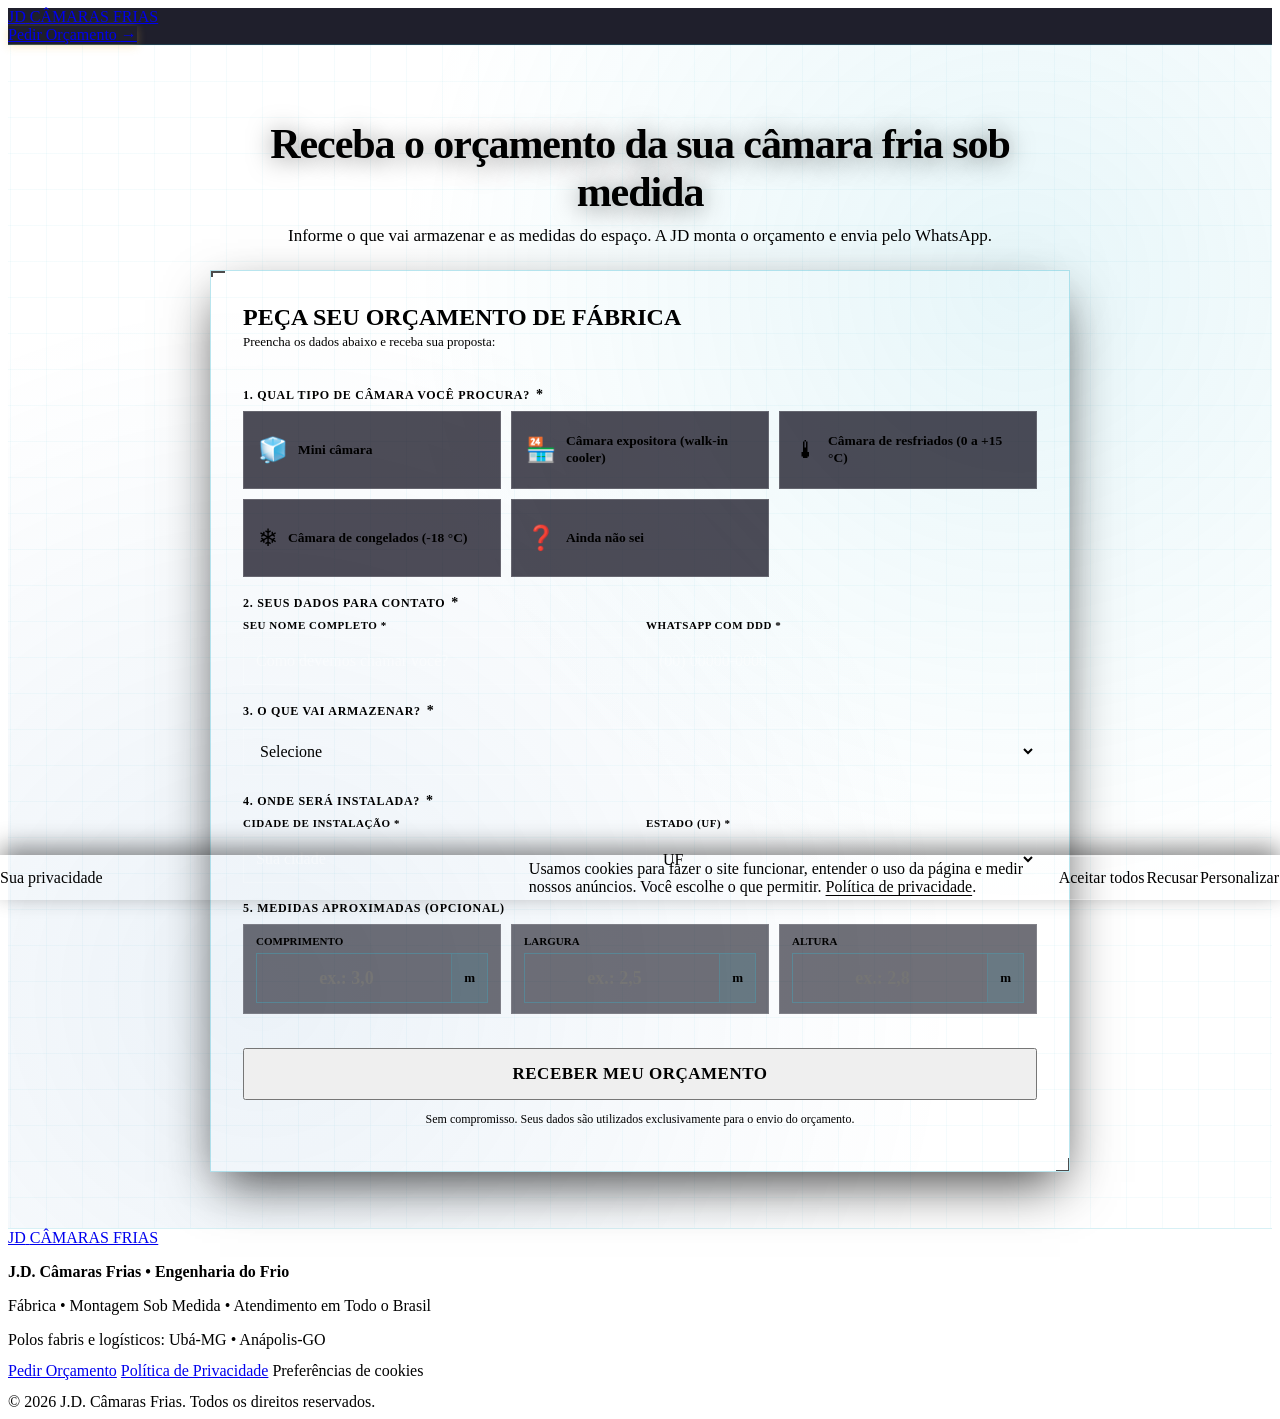
==== commit 43a877b4: "fix: update chamber types according to specification and apply tracking fixes" ====
--- a/index.html
+++ b/index.html
@@ -159,17 +159,17 @@
 
                     <div class="jd-sim-tipo-btn" data-tipo-btn="expositora" role="button" tabindex="0">
                       <span class="jd-sim-tipo-btn__icon" aria-hidden="true">🏪</span>
-                      <span class="jd-sim-tipo-btn__name">Câmara fria expositora (0 a -5 °C)</span>
+                      <span class="jd-sim-tipo-btn__name">Câmara expositora (walk-in cooler)</span>
                     </div>
 
                     <div class="jd-sim-tipo-btn" data-tipo-btn="resfriados" role="button" tabindex="0">
                       <span class="jd-sim-tipo-btn__icon" aria-hidden="true">🌡</span>
-                      <span class="jd-sim-tipo-btn__name">Câmara fria resfriados (+10 a 0 °C)</span>
+                      <span class="jd-sim-tipo-btn__name">Câmara de resfriados (0 a +15 °C)</span>
                     </div>
 
                     <div class="jd-sim-tipo-btn" data-tipo-btn="congelados" role="button" tabindex="0">
                       <span class="jd-sim-tipo-btn__icon" aria-hidden="true">❄</span>
-                      <span class="jd-sim-tipo-btn__name">Câmara de congelados (-10 a -18 °C)</span>
+                      <span class="jd-sim-tipo-btn__name">Câmara de congelados (-18 °C)</span>
                     </div>
 
                     <div class="jd-sim-tipo-btn" data-tipo-btn="indefinido" role="button" tabindex="0">
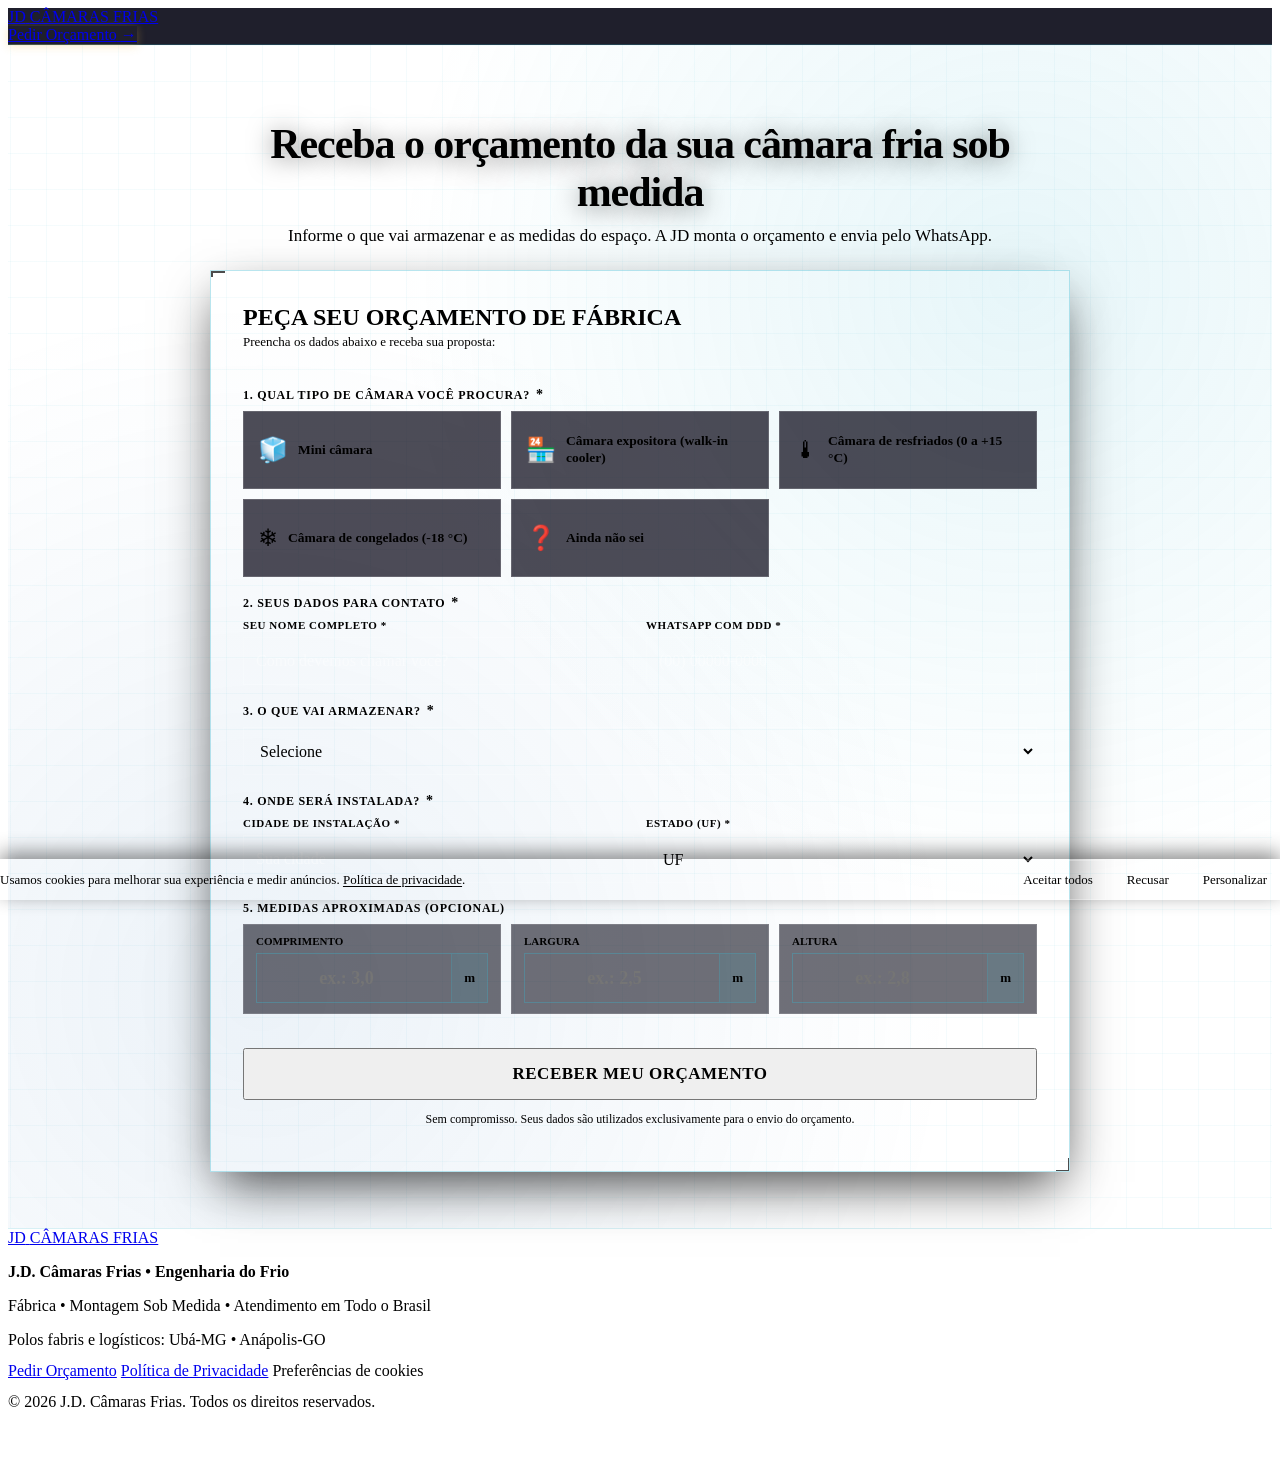
==== commit 78bc9abc: "feat(privacidade): política própria em /privacidade/" ====
--- a/index.html
+++ b/index.html
@@ -103,6 +103,45 @@
           <p class="jd-hero-a__subtitle" id="hero-subtitle" style="font-size:clamp(14px, 1.8vw, 17px);max-width:720px;margin:0 auto;color:var(--jd-cinza-aco);">
             Informe o que vai armazenar e as medidas do espaço. A JD monta o orçamento e envia pelo WhatsApp.
           </p>
+          <script>
+            (function () {
+              var V = window.JD_VARIANTS = {
+                preco: {
+                  h1: 'Quanto custa a sua câmara fria? Informe as medidas e receba o orçamento da JD',
+                  sub: 'Cada câmara é projetada sob medida, então o valor depende do tamanho, da temperatura e do uso. Conte o que você precisa e a JD envia o orçamento.'
+                },
+                mini: {
+                  h1: 'Mini câmara fria sob medida para o seu espaço',
+                  sub: 'Para quem tem pouco espaço e precisa de frio. Informe o que vai armazenar e as medidas e receba o orçamento da JD.'
+                },
+                walkin: {
+                  h1: 'Câmara fria para bebidas: walk-in cooler sob medida, entregue e instalada',
+                  sub: 'Informe o que vai armazenar e as medidas do espaço e receba o orçamento da JD.'
+                },
+                congelados: {
+                  h1: 'Câmara de congelados (-18 °C) sob medida, com instalação pela JD',
+                  sub: 'Informe o que vai armazenar e as medidas do espaço e receba o orçamento da JD.'
+                },
+                resfriados: {
+                  h1: 'Câmara de resfriados (0 a +15 °C) sob medida, com instalação pela JD',
+                  sub: 'Informe o que vai armazenar e as medidas do espaço e receba o orçamento da JD.'
+                }
+              };
+              var key = 'padrao';
+              try {
+                var p = new URLSearchParams(window.location.search).get('h');
+                var k = p ? p.toLowerCase().trim() : '';
+                if (k && Object.prototype.hasOwnProperty.call(V, k)) {
+                  key = k;
+                  var h1 = document.getElementById('hero-title');
+                  var sub = document.getElementById('hero-subtitle');
+                  if (h1) h1.textContent = V[k].h1;
+                  if (sub) sub.textContent = V[k].sub;
+                }
+              } catch (e) {}
+              window.JD_ACTIVE_VARIANT = key;
+            })();
+          </script>
         </div>
 
         <!-- ====================================================================
@@ -144,6 +183,8 @@
                 <input type="hidden" id="lp-field-landing_page" name="landing_page" value="">
                 <input type="hidden" id="lp-field-lp_version" name="lp_version" value="B">
                 <input type="hidden" id="lp-field-titulo_variante" name="titulo_variante" value="padrao">
+                <input type="hidden" id="lp-field-timestamp" name="timestamp" value="">
+                <input type="hidden" id="lp-field-timestamp_cadastro" name="timestamp_cadastro" value="">
                 <input type="hidden" id="lp-field-timestamp_envio" name="timestamp_envio" value="">
                 <input type="hidden" id="lp-field-consent_ads" name="consent_ads" value="pending">
                 <input type="hidden" id="lp-field-consent_analytics" name="consent_analytics" value="pending">
@@ -271,7 +312,7 @@
                         <span>Comprimento</span>
                       </div>
                       <div class="jd-sim-medida-input-wrap">
-                        <input type="number" id="sim-field-c" class="jd-sim-medida-input" placeholder="ex.: 3,0" min="1.0" max="30.0" step="0.1">
+                        <input type="number" id="sim-field-c" class="jd-sim-medida-input" placeholder="ex.: 3,0" step="any">
                         <span class="jd-sim-medida-unit">m</span>
                       </div>
                     </div>
@@ -282,7 +323,7 @@
                         <span>Largura</span>
                       </div>
                       <div class="jd-sim-medida-input-wrap">
-                        <input type="number" id="sim-field-l" class="jd-sim-medida-input" placeholder="ex.: 2,5" min="1.0" max="25.0" step="0.1">
+                        <input type="number" id="sim-field-l" class="jd-sim-medida-input" placeholder="ex.: 2,5" step="any">
                         <span class="jd-sim-medida-unit">m</span>
                       </div>
                     </div>
@@ -293,7 +334,7 @@
                         <span>Altura</span>
                       </div>
                       <div class="jd-sim-medida-input-wrap">
-                        <input type="number" id="sim-field-a" class="jd-sim-medida-input" placeholder="ex.: 2,8" min="1.5" max="8.0" step="0.1">
+                        <input type="number" id="sim-field-a" class="jd-sim-medida-input" placeholder="ex.: 2,8" step="any">
                         <span class="jd-sim-medida-unit">m</span>
                       </div>
                     </div>
@@ -371,7 +412,7 @@
 
         <div class="jd-footer__links">
           <a href="#simulador-form-card" data-cta-simular>Pedir Orçamento</a>
-          <a href="https://www.facebook.com/privacy/policy/?locale=pt_BR" target="_blank" rel="noopener noreferrer" data-privacy-link>Política de Privacidade</a>
+          <a href="/privacidade/" target="_blank" rel="noopener" data-privacy-link>Política de Privacidade</a>
           <button type="button" class="lp-footer-pref-btn" id="lp-cookie-pref-btn">Preferências de cookies</button>
         </div>
       </div>
@@ -401,10 +442,9 @@
   <section class="lp-cookie-banner" id="lp-cookie-banner" role="region" aria-label="Aviso de cookies" aria-live="polite">
     <div class="lp-cookie-banner__inner">
       <div class="lp-cookie-banner__main">
-        <h2 class="lp-cookie-banner__title">Sua privacidade</h2>
         <p class="lp-cookie-banner__text">
-          Usamos cookies para fazer o site funcionar, entender o uso da página e medir nossos anúncios. Você escolhe o que permitir.
-          <a href="https://www.facebook.com/privacy/policy/?locale=pt_BR" target="_blank" rel="noopener noreferrer" class="lp-cookie-banner__link" data-privacy-link>Política de privacidade</a>.
+          Usamos cookies para melhorar sua experiência e medir anúncios.
+          <a href="/privacidade/" target="_blank" rel="noopener" class="lp-cookie-banner__link" data-privacy-link>Política de privacidade</a>.
         </p>
         <div class="lp-cookie-banner__actions">
           <button type="button" class="lp-cookie-btn" id="lp-cookie-accept-all">Aceitar todos</button>
@@ -414,6 +454,7 @@
       </div>
 
       <div class="lp-cookie-panel" id="lp-cookie-panel" hidden>
+        <h2 class="lp-cookie-banner__title">Sua privacidade</h2>
         <div class="lp-cookie-panel__row">
           <div class="lp-cookie-panel__info">
             <span class="lp-cookie-panel__label">Necessários (sempre ativos)</span>
--- a/css/lp.css
+++ b/css/lp.css
@@ -828,6 +828,11 @@
   color: var(--jd-branco);
 }
 
+/* Espaço reservado no body enquanto o banner de cookies estiver visível */
+body.has-cookie-banner {
+  padding-bottom: var(--lp-cookie-banner-height, 96px);
+}
+
 .lp-cookie-banner {
   position: fixed;
   bottom: 0;
@@ -837,35 +842,41 @@
   background: var(--jd-grafite);
   color: var(--jd-branco);
   border-top: 1px solid rgba(255, 255, 255, 0.12);
-  box-shadow: 0 -8px 24px rgba(0, 0, 0, 0.45);
+  box-shadow: 0 -6px 20px rgba(0, 0, 0, 0.45);
   display: none;
-  max-height: 40vh;
-  overflow-y: auto;
+  max-height: 96px;
+  overflow: hidden;
   -webkit-overflow-scrolling: touch;
 }
 
 .lp-cookie-banner.is-visible {
   display: block;
+}
+
+.lp-cookie-banner.is-expanded,
+.lp-cookie-banner:has(.lp-cookie-panel:not([hidden])) {
+  max-height: 75vh;
+  overflow-y: auto;
 }
 
 .lp-cookie-banner__inner {
   max-width: var(--jd-container-max);
   margin: 0 auto;
-  padding: var(--jd-space-3) var(--jd-section-px);
+  padding: 8px 16px;
   display: flex;
   flex-direction: column;
-  gap: var(--jd-space-3);
+  gap: 8px;
 }
 
 .lp-cookie-banner__main {
   display: flex;
   flex-direction: column;
-  gap: var(--jd-space-2);
+  gap: 6px;
 }
 
 .lp-cookie-banner__title {
   font-family: var(--jd-font-display);
-  font-size: var(--jd-text-base);
+  font-size: var(--jd-text-sm);
   font-weight: var(--jd-fw-semibold);
   color: var(--jd-branco);
   margin: 0;
@@ -873,18 +884,18 @@
 }
 
 .lp-cookie-banner__text {
-  font-size: var(--jd-text-sm);
+  font-size: 13px;
   color: var(--jd-cinza-aco);
   margin: 0;
-  line-height: var(--jd-lh-normal);
+  line-height: 1.3;
 }
 
 .lp-cookie-banner__link {
   color: var(--jd-ciano);
   text-decoration: underline;
-  text-underline-offset: 3px;
-  display: inline-block;
-  padding: var(--jd-space-1) 0;
+  text-underline-offset: 2px;
+  display: inline;
+  padding: 0;
 }
 
 .lp-cookie-banner__link:hover {
@@ -893,9 +904,9 @@
 
 .lp-cookie-banner__actions {
   display: flex;
-  flex-wrap: wrap;
-  gap: var(--jd-space-2);
-  margin-top: var(--jd-space-1);
+  flex-wrap: nowrap;
+  gap: 8px;
+  margin-top: 0;
 }
 
 /* 3 botões com o mesmo peso visual (neutros/iguais) */
@@ -903,19 +914,20 @@
   appearance: none;
   background: transparent;
   color: var(--jd-branco);
-  border: 1px solid rgba(255, 255, 255, 0.25);
+  border: 1px solid rgba(255, 255, 255, 0.28);
   border-radius: var(--jd-radius);
-  padding: var(--jd-space-2) var(--jd-space-4);
+  padding: 6px 12px;
   font-family: var(--jd-font-body);
-  font-size: var(--jd-text-sm);
+  font-size: 13px;
   font-weight: var(--jd-fw-semibold);
   letter-spacing: var(--jd-ls-normal);
   cursor: pointer;
-  min-height: 44px;
+  min-height: 40px;
   display: inline-flex;
   align-items: center;
   justify-content: center;
   text-align: center;
+  white-space: nowrap;
   touch-action: manipulation;
   transition: all var(--jd-duration-fast);
 }
@@ -1026,9 +1038,145 @@
   margin-top: var(--jd-space-1);
 }
 
+@media (max-width: 640px) {
+  /* Primeira dobra mobile compacta para garantir visibilidade completa sem cobertura do banner */
+  #lp-header.lp-header {
+    height: 50px;
+  }
+
+  #hero.jd-hero-a {
+    padding-top: 8px !important;
+  }
+
+  #hero .jd-container > div:first-child {
+    margin-bottom: 8px !important;
+  }
+
+  #hero-title.jd-hero-a__title {
+    font-size: 19px !important;
+    line-height: 1.15 !important;
+    margin-bottom: 4px !important;
+    min-height: 66px;
+  }
+
+  #hero-subtitle.jd-hero-a__subtitle {
+    font-size: 12.5px !important;
+    line-height: 1.25 !important;
+    min-height: 47px;
+  }
+
+  #simulador-form-card.jd-sim-direto-card {
+    padding: 10px 12px;
+  }
+
+  #simulador-form-card .jd-sim-direto-header {
+    padding-bottom: 6px;
+    margin-bottom: 8px;
+  }
+
+  #simulador-form-card .jd-sim-direto-title {
+    font-size: 15px;
+    line-height: 1.15;
+  }
+
+  #simulador-form-card .jd-sim-direto-sub {
+    font-size: 12px;
+    line-height: 1.2;
+  }
+
+  #simulador-form-card .jd-sim-section {
+    margin-bottom: 8px;
+  }
+
+  #simulador-form-card .jd-sim-section-label {
+    font-size: 12px;
+    margin-bottom: 5px;
+  }
+
+  #simulador-form-card .jd-sim-tipo-grid {
+    gap: 6px;
+  }
+
+  #simulador-form-card .jd-sim-tipo-btn {
+    min-height: 40px;
+    padding: 5px 8px;
+    gap: 6px;
+  }
+
+  #simulador-form-card .jd-sim-tipo-btn__icon {
+    font-size: 16px;
+  }
+
+  #simulador-form-card .jd-sim-tipo-btn__name {
+    font-size: 12px;
+    line-height: 1.15;
+  }
+
+  #simulador-form-card .jd-sim-field-sublabel {
+    font-size: 12px;
+    margin-bottom: 3px;
+  }
+
+  #simulador-form-card .jd-sim-contato-grid {
+    gap: 6px;
+  }
+
+  #simulador-form-card .jd-sim-input,
+  #simulador-form-card .jd-sim-select {
+    height: 42px;
+  }
+
+  /* Banner de cookies compacto no mobile */
+  .lp-cookie-banner {
+    max-height: 96px;
+  }
+
+  .lp-cookie-banner.is-expanded,
+  .lp-cookie-banner:has(.lp-cookie-panel:not([hidden])) {
+    max-height: 75vh;
+    overflow-y: auto;
+  }
+
+  .lp-cookie-banner__inner {
+    padding: 6px 12px;
+    gap: 6px;
+  }
+
+  .lp-cookie-banner__main {
+    gap: 5px;
+  }
+
+  .lp-cookie-banner__text {
+    font-size: 12px;
+    line-height: 1.25;
+  }
+
+  .lp-cookie-banner__actions {
+    display: grid;
+    grid-template-columns: repeat(3, minmax(0, 1fr));
+    gap: 6px;
+  }
+
+  .lp-cookie-btn {
+    min-height: 40px;
+    padding: 6px 4px;
+    font-size: 12px;
+    width: 100%;
+  }
+
+  .lp-cookie-panel {
+    padding-top: 10px;
+    gap: 10px;
+  }
+
+  .lp-cookie-panel__actions .lp-cookie-btn--save {
+    width: 100%;
+  }
+}
+
 @media (min-width: 768px) {
   .lp-cookie-banner__inner {
-    padding: var(--jd-space-4) var(--jd-section-px);
+    padding: 10px var(--jd-section-px);
   }
 
   .lp-cookie-banner__main {
@@ -1038,10 +1186,13 @@
     gap: var(--jd-space-4);
   }
 
-  .lp-cookie-banner__main>div:first-child,
-  .lp-cookie-banner__main>p,
-  .lp-cookie-banner__main>h2 {
+  .lp-cookie-banner__text {
     flex: 1;
+    font-size: 13px;
+  }
+
+  .lp-cookie-banner__actions {
+    flex-shrink: 0;
   }
 }
 
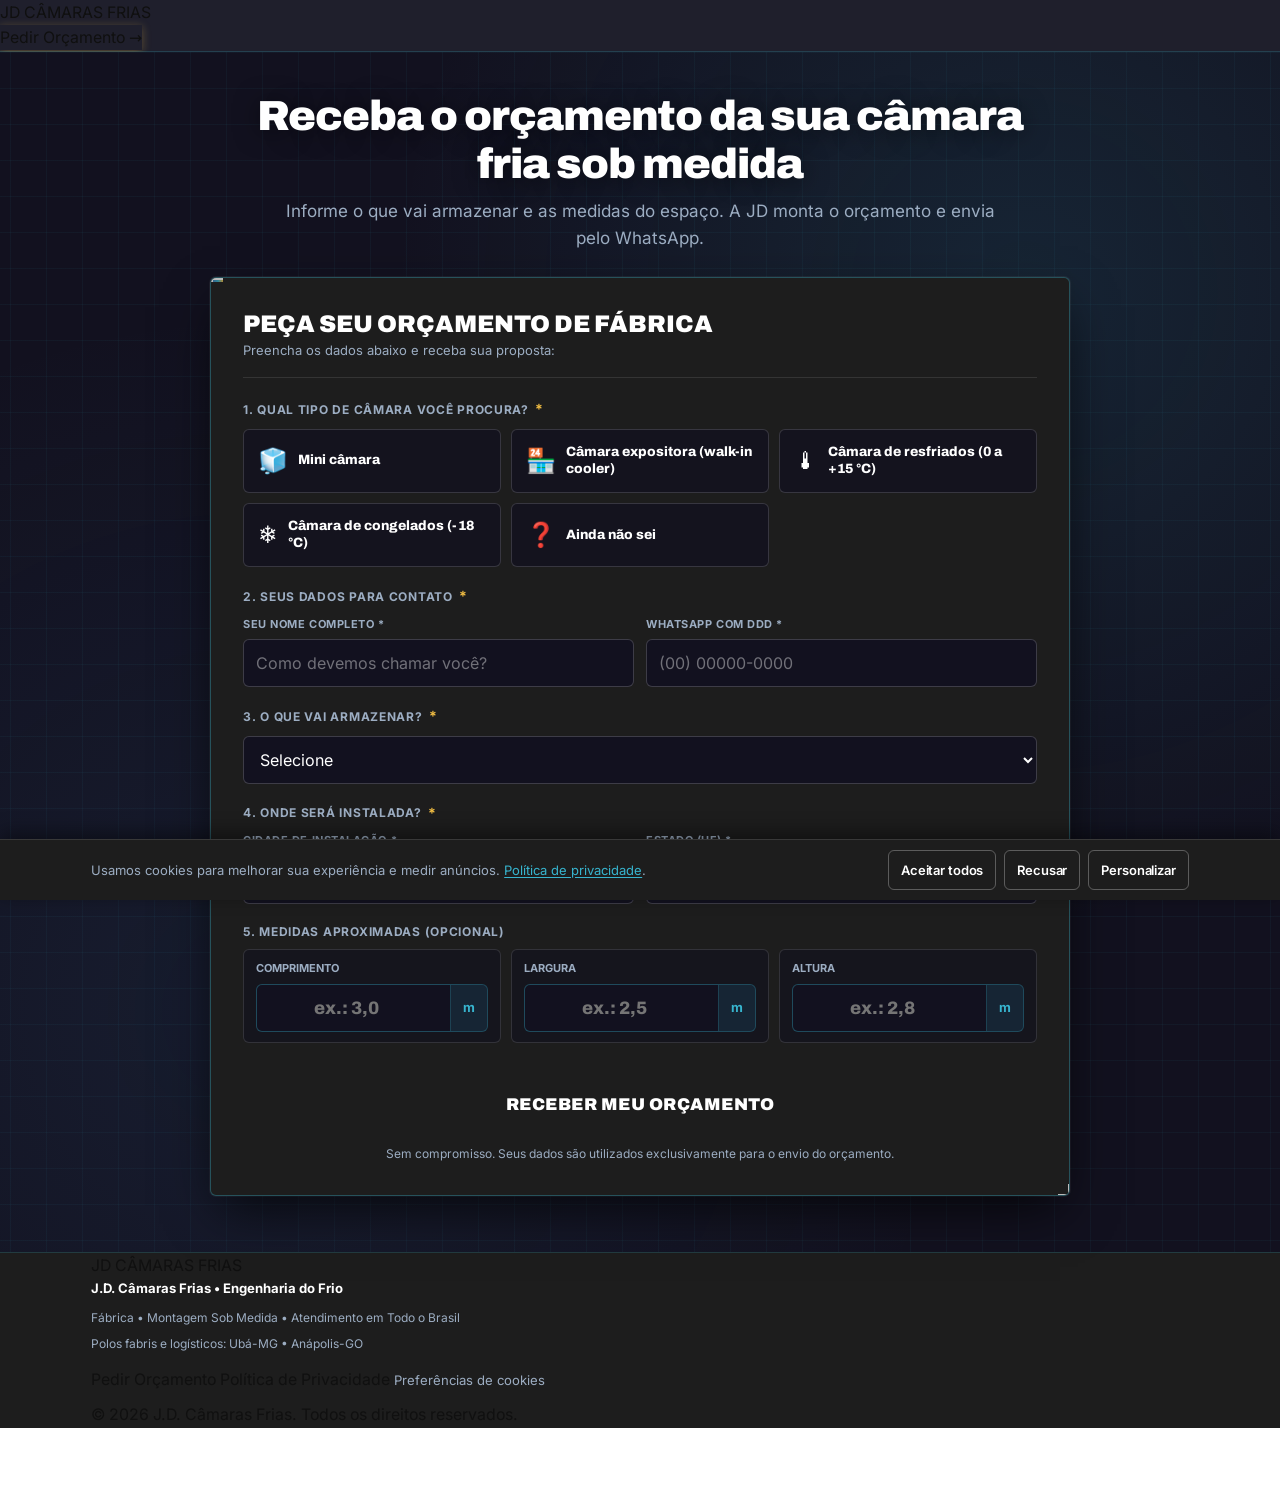
==== commit 5849c8ca: "perf(lp): fontes self-hosted, correção de CLS/INP e cliques mortos nas unidades" ====
--- a/index.html
+++ b/index.html
@@ -11,10 +11,10 @@
   <!-- Favicon -->
   <link rel="icon" type="image/png" href="assets/logo-jd.png">
 
-  <!-- Google Fonts: Archivo (display) + Inter (corpo) -->
-  <link rel="preconnect" href="https://fonts.googleapis.com">
-  <link rel="preconnect" href="https://fonts.gstatic.com" crossorigin>
-  <link href="https://fonts.googleapis.com/css2?family=Archivo:wght@700;800;900&family=Inter:wght@400;500;600;700&display=swap" rel="stylesheet">
+  <!-- Preload das fontes críticas self-hosted (sem dependência externa) -->
+  <link rel="preload" href="assets/fonts/archivo-900.woff2" as="font" type="font/woff2" crossorigin>
+  <link rel="preload" href="assets/fonts/inter-400.woff2" as="font" type="font/woff2" crossorigin>
+  <link rel="preload" href="assets/fonts/inter-600.woff2" as="font" type="font/woff2" crossorigin>
 
   <!-- Estilos Oficiais do Design System -->
   <link rel="stylesheet" href="css/tokens.css">
@@ -75,7 +75,7 @@
   <header class="lp-header" id="lp-header">
     <div class="lp-header-inner">
       <a href="#" class="lp-brand" aria-label="JD Câmaras Frias — Página Inicial">
-        <img src="assets/logo-jd-branco.png" alt="JD Câmaras Frias" width="168" height="38" onerror="this.outerHTML='<div class=\'lp-brand-fallback\'><span class=\'fallback-jd\'>JD</span> <span class=\'fallback-sub\'>CÂMARAS FRIAS</span></div>'">
+        <img src="assets/logo-jd-branco.png" alt="JD Câmaras Frias" width="210" height="38" onerror="this.outerHTML='<div class=\'lp-brand-fallback\'><span class=\'fallback-jd\'>JD</span> <span class=\'fallback-sub\'>CÂMARAS FRIAS</span></div>'">
       </a>
 
       <div style="display:flex;align-items:center;gap:12px;">
@@ -193,27 +193,27 @@
                 <div class="jd-sim-section">
                   <label class="jd-sim-section-label jd-sim-section-label--required">1. Qual tipo de câmara você procura?</label>
                   <div class="jd-sim-tipo-grid">
-                    <div class="jd-sim-tipo-btn" data-tipo-btn="mini" role="button" tabindex="0">
+                    <div class="jd-sim-tipo-btn" data-tipo-btn="mini" role="button" tabindex="0" aria-pressed="false">
                       <span class="jd-sim-tipo-btn__icon" aria-hidden="true">🧊</span>
                       <span class="jd-sim-tipo-btn__name">Mini câmara</span>
                     </div>
 
-                    <div class="jd-sim-tipo-btn" data-tipo-btn="expositora" role="button" tabindex="0">
+                    <div class="jd-sim-tipo-btn" data-tipo-btn="expositora" role="button" tabindex="0" aria-pressed="false">
                       <span class="jd-sim-tipo-btn__icon" aria-hidden="true">🏪</span>
                       <span class="jd-sim-tipo-btn__name">Câmara expositora (walk-in cooler)</span>
                     </div>
 
-                    <div class="jd-sim-tipo-btn" data-tipo-btn="resfriados" role="button" tabindex="0">
+                    <div class="jd-sim-tipo-btn" data-tipo-btn="resfriados" role="button" tabindex="0" aria-pressed="false">
                       <span class="jd-sim-tipo-btn__icon" aria-hidden="true">🌡</span>
                       <span class="jd-sim-tipo-btn__name">Câmara de resfriados (0 a +15 °C)</span>
                     </div>
 
-                    <div class="jd-sim-tipo-btn" data-tipo-btn="congelados" role="button" tabindex="0">
+                    <div class="jd-sim-tipo-btn" data-tipo-btn="congelados" role="button" tabindex="0" aria-pressed="false">
                       <span class="jd-sim-tipo-btn__icon" aria-hidden="true">❄</span>
                       <span class="jd-sim-tipo-btn__name">Câmara de congelados (-18 °C)</span>
                     </div>
 
-                    <div class="jd-sim-tipo-btn" data-tipo-btn="indefinido" role="button" tabindex="0">
+                    <div class="jd-sim-tipo-btn" data-tipo-btn="indefinido" role="button" tabindex="0" aria-pressed="false">
                       <span class="jd-sim-tipo-btn__icon" aria-hidden="true">❓</span>
                       <span class="jd-sim-tipo-btn__name">Ainda não sei</span>
                     </div>
@@ -308,35 +308,35 @@
                   <div class="jd-sim-medidas-grid">
                     <!-- Comprimento -->
                     <div class="jd-sim-medida-box">
-                      <div class="jd-sim-medida-lbl">
+                      <label for="sim-field-c" class="jd-sim-medida-lbl">
                         <span>Comprimento</span>
-                      </div>
-                      <div class="jd-sim-medida-input-wrap">
-                        <input type="number" id="sim-field-c" class="jd-sim-medida-input" placeholder="ex.: 3,0" step="any">
-                        <span class="jd-sim-medida-unit">m</span>
-                      </div>
+                      </label>
+                      <label for="sim-field-c" class="jd-sim-medida-input-wrap">
+                        <input type="number" id="sim-field-c" class="jd-sim-medida-input" placeholder="ex.: 3,0" step="any" aria-label="Comprimento em metros">
+                        <span class="jd-sim-medida-unit" aria-hidden="true">m</span>
+                      </label>
                     </div>
 
                     <!-- Largura -->
                     <div class="jd-sim-medida-box">
-                      <div class="jd-sim-medida-lbl">
+                      <label for="sim-field-l" class="jd-sim-medida-lbl">
                         <span>Largura</span>
-                      </div>
-                      <div class="jd-sim-medida-input-wrap">
-                        <input type="number" id="sim-field-l" class="jd-sim-medida-input" placeholder="ex.: 2,5" step="any">
-                        <span class="jd-sim-medida-unit">m</span>
-                      </div>
+                      </label>
+                      <label for="sim-field-l" class="jd-sim-medida-input-wrap">
+                        <input type="number" id="sim-field-l" class="jd-sim-medida-input" placeholder="ex.: 2,5" step="any" aria-label="Largura em metros">
+                        <span class="jd-sim-medida-unit" aria-hidden="true">m</span>
+                      </label>
                     </div>
 
                     <!-- Altura -->
                     <div class="jd-sim-medida-box">
-                      <div class="jd-sim-medida-lbl">
+                      <label for="sim-field-a" class="jd-sim-medida-lbl">
                         <span>Altura</span>
-                      </div>
-                      <div class="jd-sim-medida-input-wrap">
-                        <input type="number" id="sim-field-a" class="jd-sim-medida-input" placeholder="ex.: 2,8" step="any">
-                        <span class="jd-sim-medida-unit">m</span>
-                      </div>
+                      </label>
+                      <label for="sim-field-a" class="jd-sim-medida-input-wrap">
+                        <input type="number" id="sim-field-a" class="jd-sim-medida-input" placeholder="ex.: 2,8" step="any" aria-label="Altura em metros">
+                        <span class="jd-sim-medida-unit" aria-hidden="true">m</span>
+                      </label>
                     </div>
                   </div>
                 </div>
@@ -398,7 +398,7 @@
         <div class="jd-footer__info">
           <div class="jd-footer__logo">
             <a href="#" class="lp-brand" aria-label="JD Câmaras Frias">
-              <img src="assets/logo-jd-branco.png" alt="JD Câmaras Frias" width="168" height="38" loading="lazy" onerror="this.outerHTML='<div class=\'lp-brand-fallback\'><span class=\'fallback-jd\'>JD</span> <span class=\'fallback-sub\'>CÂMARAS FRIAS</span></div>'">
+              <img src="assets/logo-jd-branco.png" alt="JD Câmaras Frias" width="210" height="38" loading="lazy" onerror="this.outerHTML='<div class=\'lp-brand-fallback\'><span class=\'fallback-jd\'>JD</span> <span class=\'fallback-sub\'>CÂMARAS FRIAS</span></div>'">
             </a>
           </div>
           <p class="lp-footer__empresa"><strong>J.D. Câmaras Frias &bull; Engenharia do Frio</strong></p>
--- a/css/tokens.css
+++ b/css/tokens.css
@@ -0,0 +1,293 @@
+/* ============================================================================
+   JD CÂMARAS FRIAS — DESIGN TOKENS
+   Sistema de variáveis CSS para landing pages de captação de leads.
+   
+   Conceito: "Engenharia do Frio" — precisão técnica, escala industrial,
+   tipografia pesada de chão de fábrica com detalhes sutis de frost/temperatura.
+   ============================================================================ */
+
+:root {
+  /* ====================================================================
+     CORES DE MARCA — Extraídas do site jdcamarasfrias.com.br
+     REGRA: nenhuma cor nova fora destes matizes é permitida.
+     ==================================================================== */
+
+  /* Azul primário — cor de marca, ícones, linhas, elementos grandes */
+  --jd-azul:           #4181BC;
+
+  /* Marinho — títulos, texto de destaque, fundos escuros de seção */
+  --jd-marinho:        #3B497F;
+
+  /* Ciano — destaque, hover, detalhes sobre fundo escuro */
+  --jd-ciano:          #37B4CE;
+
+  /* Gradiente ciano do logo — EXCLUSIVO para logo e 1 detalhe gráfico por tela */
+  --jd-ciano-logo-de:  #00B0F8;
+  --jd-ciano-logo-para:#00E0F0;
+
+  /* Royal — botão de ação principal no cabeçalho */
+  --jd-royal:          #1700BC;
+
+  /* Amarelo — CTA destaque. SEMPRE com texto #101010, NUNCA texto branco */
+  --jd-amarelo:        #F1BD43;
+
+  /* Verde — WhatsApp e confirmação. Texto branco OK (4.6:1) */
+  --jd-verde:          #008749;
+
+  /* Preto — texto principal sobre claro */
+  --jd-preto:          #101010;
+
+  /* Grafite — fundos escuros */
+  --jd-grafite:        #1D1D1D;
+
+  /* Noite — fundo escuro de hero, mesmo tom do site */
+  --jd-noite:          #12111F;
+
+  /* Cinza texto — texto de apoio (4.7:1 sobre branco) */
+  --jd-cinza-texto:    #737373;
+
+  /* Cinza aço — bordas, ícones inativos, texto sobre escuro */
+  --jd-cinza-aco:      #9CADC2;
+
+  /* Gelo — fundo de seções alternadas */
+  --jd-gelo:           #EBEEF5;
+
+  /* Cinza claro — fundo de cards */
+  --jd-cinza-claro:    #F5F5F5;
+
+  /* Borda — bordas e divisores */
+  --jd-borda:          #D8DDE3;
+
+  /* Branco — fundo e texto sobre escuro */
+  --jd-branco:         #FFFFFF;
+
+
+  /* ====================================================================
+     CORES DERIVADAS — tons para estados interativos e variações sutis
+     Cada derivado tem comentário da cor de origem.
+     ==================================================================== */
+
+  /* De --jd-azul (#4181BC) */
+  --jd-azul-hover:     #3671A8;    /* azul 12% mais escuro, hover de elementos azuis */
+  --jd-azul-10:        rgba(65, 129, 188, 0.10);  /* fundo suave azul */
+  --jd-azul-20:        rgba(65, 129, 188, 0.20);  /* fundo médio azul */
+
+  /* De --jd-marinho (#3B497F) */
+  --jd-marinho-claro:  #4A5A94;    /* marinho mais claro, hover de títulos */
+  --jd-marinho-escuro: #2D3863;    /* marinho mais escuro, fundos de seção */
+  --jd-marinho-95:     rgba(59, 73, 127, 0.95);   /* overlay marinho */
+
+  /* De --jd-ciano (#37B4CE) */
+  --jd-ciano-hover:    #2DA3BB;    /* ciano hover */
+  --jd-ciano-15:       rgba(55, 180, 206, 0.15);  /* brilho suave ciano */
+  --jd-ciano-30:       rgba(55, 180, 206, 0.30);  /* brilho médio ciano */
+
+  /* De --jd-royal (#1700BC) */
+  --jd-royal-hover:    #1200A0;    /* royal mais escuro, hover de CTA header */
+  --jd-royal-claro:    #2A15D0;    /* royal claro, foco */
+
+  /* De --jd-amarelo (#F1BD43) */
+  --jd-amarelo-hover:  #E5AE2E;    /* amarelo hover, 10% mais escuro */
+  --jd-amarelo-claro:  #F5CB66;    /* amarelo claro, fundo de destaque */
+  --jd-amarelo-15:     rgba(241, 189, 67, 0.15);  /* glow amarelo suave */
+
+  /* De --jd-verde (#008749) */
+  --jd-verde-hover:    #007540;    /* verde hover, mais escuro */
+  --jd-verde-claro:    #00A05A;    /* verde claro, fundo suave */
+
+  /* De --jd-grafite (#1D1D1D) */
+  --jd-grafite-claro:  #2A2A2A;    /* grafite claro, cards sobre fundo escuro */
+
+  /* De --jd-noite (#12111F) */
+  --jd-noite-claro:    #1A192A;    /* noite claro, seção escura alternada */
+  --jd-noite-90:       rgba(18, 17, 31, 0.90);    /* overlay noite */
+
+  /* De --jd-gelo (#EBEEF5) */
+  --jd-gelo-hover:     #E0E4EE;    /* gelo hover, cards hover */
+
+  /* De --jd-borda (#D8DDE3) */
+  --jd-borda-forte:    #C5CCD4;    /* borda mais visível em estados ativos */
+
+
+  /* ====================================================================
+     TIPOGRAFIA
+     Famílias: Archivo (display/títulos) + Inter (corpo)
+     2 famílias, 3 pesos: Archivo 800, Inter 400 e 600
+     ==================================================================== */
+
+  --jd-font-display:   'Archivo', 'Archivo Fallback', 'Arial Black', sans-serif;
+  --jd-font-body:      'Inter', 'Inter Fallback', 'Segoe UI', system-ui, sans-serif;
+
+  /* Pesos */
+  --jd-fw-regular:     400;
+  --jd-fw-semibold:    600;
+  --jd-fw-black:       800;
+
+  /* Escala tipográfica fluida — clamp(mín, preferido, máx)
+     Mobile-first: 360 → 768 → 1280 */
+  --jd-text-xs:        clamp(0.75rem,   0.72rem + 0.1vw,   0.75rem);    /* 12px mínimo */
+  --jd-text-sm:        clamp(0.75rem,   0.7rem  + 0.15vw,  0.875rem);   /* 12 → 14 */
+  --jd-text-base:      clamp(0.875rem,  0.83rem + 0.2vw,   1rem);       /* 14 → 16 */
+  --jd-text-md:        clamp(1rem,      0.93rem + 0.3vw,   1.25rem);    /* 16 → 20 */
+  --jd-text-lg:        clamp(1.25rem,   1.1rem  + 0.5vw,   1.75rem);    /* 20 → 28 */
+  --jd-text-xl:        clamp(1.5rem,    1.2rem  + 1vw,     2.5rem);     /* 24 → 40 */
+  --jd-text-2xl:       clamp(2rem,      1.5rem  + 1.8vw,   3.5rem);     /* 32 → 56 */
+  --jd-text-3xl:       clamp(2.5rem,    1.8rem  + 2.5vw,   4.5rem);     /* 40 → 72 */
+
+  /* Line heights */
+  --jd-lh-tight:       1.05;
+  --jd-lh-heading:     1.15;
+  --jd-lh-body:        1.6;
+  --jd-lh-loose:       1.8;
+
+  /* Letter spacing */
+  --jd-ls-tight:       -0.03em;
+  --jd-ls-normal:      -0.01em;
+  --jd-ls-wide:        0.04em;
+  --jd-ls-ultra:       0.12em;
+
+
+  /* ====================================================================
+     ESPAÇAMENTO — Base 8px
+     ==================================================================== */
+
+  --jd-space-1:        4px;
+  --jd-space-2:        8px;
+  --jd-space-3:        12px;
+  --jd-space-4:        16px;
+  --jd-space-5:        24px;
+  --jd-space-6:        32px;
+  --jd-space-7:        40px;
+  --jd-space-8:        48px;
+  --jd-space-9:        64px;
+  --jd-space-10:       80px;
+  --jd-space-11:       96px;
+  --jd-space-12:       120px;
+
+  /* Espaçamento de seção (vertical) */
+  --jd-section-py:     clamp(48px, 6vw, 96px);
+  --jd-section-px:     clamp(16px, 4vw, 64px);
+
+  /* Container */
+  --jd-container-max:  1200px;
+  --jd-container-narrow: 880px;
+
+
+  /* ====================================================================
+     BORDAS E RAIOS
+     ==================================================================== */
+
+  --jd-radius:         6px;      /* raio único do sistema */
+  --jd-radius-sm:      4px;      /* derivado, pequenos elementos */
+  --jd-radius-pill:    999px;    /* chips e badges */
+
+  --jd-border-width:   1px;
+  --jd-border:         var(--jd-border-width) solid var(--jd-borda);
+  --jd-border-escuro:  var(--jd-border-width) solid rgba(255,255,255,0.12);
+
+
+  /* ====================================================================
+     SOMBRAS — Máximo 2 níveis
+     ==================================================================== */
+
+  --jd-sombra-1:       0 1px 3px rgba(16, 16, 16, 0.08),
+                       0 4px 12px rgba(16, 16, 16, 0.06);
+
+  --jd-sombra-2:       0 2px 8px rgba(16, 16, 16, 0.10),
+                       0 12px 36px rgba(16, 16, 16, 0.12);
+
+
+  /* ====================================================================
+     Z-INDEX
+     ==================================================================== */
+
+  --jd-z-base:         1;
+  --jd-z-card:         10;
+  --jd-z-sticky:       100;
+  --jd-z-header:       200;
+  --jd-z-overlay:      300;
+  --jd-z-modal:        400;
+  --jd-z-toast:        500;
+  --jd-z-whatsapp:     600;
+
+
+  /* ====================================================================
+     ANIMAÇÃO E TRANSIÇÃO
+     ==================================================================== */
+
+  --jd-duration-fast:  150ms;
+  --jd-duration-base:  250ms;
+  --jd-duration-slow:  400ms;
+  --jd-duration-enter: 500ms;
+
+  --jd-ease-out:       cubic-bezier(0.25, 0.46, 0.45, 0.94);
+  --jd-ease-in-out:    cubic-bezier(0.42, 0, 0.58, 1);
+  --jd-ease-spring:    cubic-bezier(0.34, 1.56, 0.64, 1);
+  --jd-ease-smooth:    cubic-bezier(0.22, 0.61, 0.36, 1);
+
+
+  /* ====================================================================
+     GRADIENTES UTILITÁRIOS
+     ==================================================================== */
+
+  /* Gradiente do logo — uso exclusivo */
+  --jd-grad-logo:      linear-gradient(135deg, var(--jd-ciano-logo-de), var(--jd-ciano-logo-para));
+
+  /* Gradiente fundo escuro (seções) */
+  --jd-grad-noite:     linear-gradient(180deg, var(--jd-noite) 0%, var(--jd-grafite) 100%);
+
+  /* Gradiente marinho (hero) */
+  --jd-grad-marinho:   linear-gradient(160deg, var(--jd-marinho-escuro) 0%, var(--jd-noite) 100%);
+
+  /* Fade-out para leitura sobre imagem */
+  --jd-grad-overlay:   linear-gradient(180deg, rgba(18,17,31,0) 0%, rgba(18,17,31,0.85) 100%);
+
+  /* ====================================================================
+     ENGENHARIA CRIOGÊNICA & EFEITOS INDUSTRIAIS (Diferenciais JD)
+     ==================================================================== */
+
+  /* Atmosfera Criogênica & Frost */
+  --jd-frost-glow:          0 0 25px rgba(0, 224, 240, 0.25);
+  --jd-frost-glow-strong:   0 0 40px rgba(0, 224, 240, 0.45);
+  --jd-frost-border:        rgba(55, 180, 206, 0.35);
+  --jd-frost-border-hover:  rgba(0, 224, 240, 0.85);
+  --jd-frost-glass:         rgba(18, 17, 31, 0.78);
+  --jd-frost-glass-clean:   rgba(255, 255, 255, 0.82);
+  --jd-frost-blur:          blur(16px);
+
+  /* Aço Industrial & Detalhes Metálicos */
+  --jd-steel-edge:          inset 0 1px 0 rgba(255, 255, 255, 0.20), inset 0 -1px 0 rgba(0, 0, 0, 0.35);
+  --jd-steel-bevel:         inset 1px 1px 0 rgba(255, 255, 255, 0.15), inset -1px -1px 0 rgba(0, 0, 0, 0.40);
+  --jd-steel-grad:          linear-gradient(135deg, rgba(255,255,255,0.09) 0%, rgba(255,255,255,0.02) 100%);
+  --jd-steel-rivet:         radial-gradient(circle at 35% 35%, #CCD6E2 0%, #3B497F 60%, #12111F 100%);
+
+  /* Blueprint CAD & Grid Técnico */
+  --jd-cad-grid:            radial-gradient(rgba(55, 180, 206, 0.20) 1px, transparent 1px);
+  --jd-cad-blueprint:       linear-gradient(to right, rgba(55, 180, 206, 0.08) 1px, transparent 1px),
+                            linear-gradient(to bottom, rgba(55, 180, 206, 0.08) 1px, transparent 1px);
+  --jd-cad-ruler:           repeating-linear-gradient(90deg, rgba(55, 180, 206, 0.3) 0px, rgba(55, 180, 206, 0.3) 1px, transparent 1px, transparent 10px);
+
+  /* Telemetria Digital LED (Display de Termostato Industrial) */
+  --jd-led-cyan:            #00E0F0;
+  --jd-led-cyan-glow:       0 0 10px rgba(0, 224, 240, 0.9), 0 0 22px rgba(0, 224, 240, 0.5);
+  --jd-led-green:           #00E676;
+  --jd-led-green-glow:      0 0 10px rgba(0, 230, 118, 0.9), 0 0 20px rgba(0, 230, 118, 0.45);
+  --jd-led-amber:           #FFB300;
+  --jd-led-amber-glow:      0 0 10px rgba(255, 179, 0, 0.85);
+
+  /* Profundidade 3D & Spotlight */
+  --jd-sombra-3d:           0 14px 40px -12px rgba(0, 0, 0, 0.45), 0 0 0 1px rgba(255, 255, 255, 0.07);
+  --jd-sombra-spotlight:    0 24px 60px -20px rgba(0, 176, 248, 0.30), 0 0 0 1px rgba(0, 224, 240, 0.5);
+}
+
+/* ====================================================================
+   MOTION PREFERENCES — Respeita preferência do usuário
+   ==================================================================== */
+@media (prefers-reduced-motion: reduce) {
+  :root {
+    --jd-duration-fast:  0ms;
+    --jd-duration-base:  0ms;
+    --jd-duration-slow:  0ms;
+    --jd-duration-enter: 0ms;
+  }
+}
--- a/css/base.css
+++ b/css/base.css
@@ -0,0 +1,437 @@
+/* ============================================================================
+   JD CÂMARAS FRIAS — BASE STYLES
+   Reset, tipografia global, layout utilities, elementos semânticos.
+   ============================================================================ */
+
+/* ====================================================================
+   FONTS — Self-hosted woff2 locais com font-display: swap
+   Pesos efetivamente usados: Archivo 800/900 (display), Inter 400/600/700 (corpo)
+   ==================================================================== */
+@font-face {
+  font-family: 'Archivo';
+  font-style: normal;
+  font-weight: 800;
+  font-display: swap;
+  src: url('../assets/fonts/archivo-800.woff2') format('woff2');
+}
+
+@font-face {
+  font-family: 'Archivo';
+  font-style: normal;
+  font-weight: 900;
+  font-display: swap;
+  src: url('../assets/fonts/archivo-900.woff2') format('woff2');
+}
+
+@font-face {
+  font-family: 'Archivo Fallback';
+  src: local('Arial Black'), local('Arial');
+  ascent-override: 93%;
+  descent-override: 23%;
+  line-gap-override: 0%;
+  size-adjust: 100%;
+}
+
+@font-face {
+  font-family: 'Inter';
+  font-style: normal;
+  font-weight: 400;
+  font-display: swap;
+  src: url('../assets/fonts/inter-400.woff2') format('woff2');
+}
+
+@font-face {
+  font-family: 'Inter';
+  font-style: normal;
+  font-weight: 600;
+  font-display: swap;
+  src: url('../assets/fonts/inter-600.woff2') format('woff2');
+}
+
+@font-face {
+  font-family: 'Inter';
+  font-style: normal;
+  font-weight: 700;
+  font-display: swap;
+  src: url('../assets/fonts/inter-700.woff2') format('woff2');
+}
+
+@font-face {
+  font-family: 'Inter Fallback';
+  src: local('Arial'), local('Segoe UI');
+  ascent-override: 90%;
+  descent-override: 22%;
+  line-gap-override: 0%;
+  size-adjust: 107%;
+}
+
+
+/* ====================================================================
+   RESET MODERNO
+   ==================================================================== */
+*, *::before, *::after {
+  box-sizing: border-box;
+  margin: 0;
+  padding: 0;
+}
+
+html {
+  -webkit-text-size-adjust: 100%;
+  text-size-adjust: 100%;
+  scroll-behavior: smooth;
+  -webkit-font-smoothing: antialiased;
+  -moz-osx-font-smoothing: grayscale;
+}
+
+body {
+  font-family: var(--jd-font-body);
+  font-weight: var(--jd-fw-regular);
+  font-size: var(--jd-text-base);
+  line-height: var(--jd-lh-body);
+  color: var(--jd-preto);
+  background-color: var(--jd-branco);
+  overflow-x: hidden;
+}
+
+img, picture, video, canvas, svg {
+  display: block;
+  max-width: 100%;
+  height: auto;
+}
+
+input, button, textarea, select {
+  font: inherit;
+  color: inherit;
+}
+
+button {
+  cursor: pointer;
+  border: none;
+  background: none;
+}
+
+a {
+  color: inherit;
+  text-decoration: none;
+}
+
+ul, ol {
+  list-style: none;
+}
+
+fieldset {
+  border: none;
+}
+
+/* Remove animações para quem prefere */
+@media (prefers-reduced-motion: reduce) {
+  *, *::before, *::after {
+    animation-duration: 0.01ms !important;
+    animation-iteration-count: 1 !important;
+    transition-duration: 0.01ms !important;
+    scroll-behavior: auto !important;
+  }
+}
+
+
+/* ====================================================================
+   TIPOGRAFIA
+   ==================================================================== */
+
+/* Display / Título principal — Archivo 800 uppercase */
+.jd-display {
+  font-family: var(--jd-font-display);
+  font-weight: var(--jd-fw-black);
+  font-size: var(--jd-text-3xl);
+  line-height: var(--jd-lh-tight);
+  letter-spacing: var(--jd-ls-tight);
+  text-transform: uppercase;
+  color: var(--jd-marinho);
+}
+
+/* Sobre fundo escuro, display fica branco */
+.jd-surface-dark .jd-display,
+.jd-display--light {
+  color: var(--jd-branco);
+}
+
+/* Heading 1 — Archivo 800 uppercase */
+.jd-h1 {
+  font-family: var(--jd-font-display);
+  font-weight: var(--jd-fw-black);
+  font-size: var(--jd-text-2xl);
+  line-height: var(--jd-lh-heading);
+  letter-spacing: var(--jd-ls-tight);
+  text-transform: uppercase;
+  color: var(--jd-marinho);
+}
+
+/* Heading 2 — Archivo 800 uppercase */
+.jd-h2 {
+  font-family: var(--jd-font-display);
+  font-weight: var(--jd-fw-black);
+  font-size: var(--jd-text-xl);
+  line-height: var(--jd-lh-heading);
+  letter-spacing: var(--jd-ls-tight);
+  text-transform: uppercase;
+  color: var(--jd-marinho);
+}
+
+/* Heading 3 */
+.jd-h3 {
+  font-family: var(--jd-font-display);
+  font-weight: var(--jd-fw-black);
+  font-size: var(--jd-text-lg);
+  line-height: var(--jd-lh-heading);
+  letter-spacing: var(--jd-ls-tight);
+  text-transform: uppercase;
+  color: var(--jd-marinho);
+}
+
+/* Subtítulo / Lead */
+.jd-lead {
+  font-family: var(--jd-font-body);
+  font-weight: var(--jd-fw-regular);
+  font-size: var(--jd-text-md);
+  line-height: var(--jd-lh-body);
+  color: var(--jd-cinza-texto);
+}
+
+/* Body */
+.jd-body {
+  font-family: var(--jd-font-body);
+  font-weight: var(--jd-fw-regular);
+  font-size: var(--jd-text-base);
+  line-height: var(--jd-lh-body);
+  color: var(--jd-preto);
+}
+
+/* Small / Caption */
+.jd-small {
+  font-family: var(--jd-font-body);
+  font-weight: var(--jd-fw-regular);
+  font-size: var(--jd-text-sm);
+  line-height: var(--jd-lh-body);
+  color: var(--jd-cinza-texto);
+}
+
+/* Label técnico — Estilo IX-7: rótulos em uppercase, espaçamento largo */
+.jd-label {
+  font-family: var(--jd-font-body);
+  font-weight: var(--jd-fw-semibold);
+  font-size: var(--jd-text-xs);
+  line-height: 1.3;
+  letter-spacing: var(--jd-ls-ultra);
+  text-transform: uppercase;
+  color: var(--jd-cinza-aco);
+}
+
+/* Valor técnico — Números grandes estilo ficha técnica */
+.jd-value {
+  font-family: var(--jd-font-display);
+  font-weight: var(--jd-fw-black);
+  font-size: var(--jd-text-xl);
+  line-height: 1;
+  letter-spacing: var(--jd-ls-tight);
+  color: var(--jd-marinho);
+  font-variant-numeric: tabular-nums;
+}
+
+/* Unidade técnica — Complemento do valor (°C, kW, m²) */
+.jd-unit {
+  font-family: var(--jd-font-body);
+  font-weight: var(--jd-fw-semibold);
+  font-size: var(--jd-text-sm);
+  color: var(--jd-azul);
+  margin-left: 2px;
+}
+
+
+/* ====================================================================
+   LAYOUT
+   ==================================================================== */
+
+.jd-container {
+  width: 100%;
+  max-width: var(--jd-container-max);
+  margin-left: auto;
+  margin-right: auto;
+  padding-left: var(--jd-section-px);
+  padding-right: var(--jd-section-px);
+}
+
+.jd-container--narrow {
+  max-width: var(--jd-container-narrow);
+}
+
+.jd-section {
+  padding-top: var(--jd-section-py);
+  padding-bottom: var(--jd-section-py);
+}
+
+/* Grid responsivo */
+.jd-grid {
+  display: grid;
+  gap: var(--jd-space-6);
+}
+
+.jd-grid--2 {
+  grid-template-columns: 1fr;
+}
+
+.jd-grid--3 {
+  grid-template-columns: 1fr;
+}
+
+.jd-grid--4 {
+  grid-template-columns: 1fr;
+}
+
+@media (min-width: 768px) {
+  .jd-grid--2 { grid-template-columns: repeat(2, 1fr); }
+  .jd-grid--3 { grid-template-columns: repeat(2, 1fr); }
+  .jd-grid--4 { grid-template-columns: repeat(2, 1fr); }
+}
+
+@media (min-width: 1024px) {
+  .jd-grid--3 { grid-template-columns: repeat(3, 1fr); }
+  .jd-grid--4 { grid-template-columns: repeat(4, 1fr); }
+}
+
+
+/* ====================================================================
+   SUPERFÍCIES — Fundos de seção
+   ==================================================================== */
+
+.jd-surface-light {
+  background-color: var(--jd-branco);
+  color: var(--jd-preto);
+}
+
+.jd-surface-gelo {
+  background-color: var(--jd-gelo);
+  color: var(--jd-preto);
+}
+
+.jd-surface-dark {
+  background-color: var(--jd-noite);
+  color: var(--jd-branco);
+}
+
+.jd-surface-dark .jd-h1,
+.jd-surface-dark .jd-h2,
+.jd-surface-dark .jd-h3,
+.jd-surface-dark .jd-value {
+  color: var(--jd-branco);
+}
+
+.jd-surface-dark .jd-lead,
+.jd-surface-dark .jd-body,
+.jd-surface-dark .jd-small {
+  color: var(--jd-cinza-aco);
+}
+
+.jd-surface-dark .jd-label {
+  color: var(--jd-ciano);
+}
+
+.jd-surface-grafite {
+  background-color: var(--jd-grafite);
+  color: var(--jd-branco);
+}
+
+.jd-surface-marinho {
+  background: var(--jd-grad-marinho);
+  color: var(--jd-branco);
+}
+
+
+/* ====================================================================
+   UTILITÁRIOS
+   ==================================================================== */
+
+.jd-sr-only {
+  position: absolute;
+  width: 1px;
+  height: 1px;
+  padding: 0;
+  margin: -1px;
+  overflow: hidden;
+  clip: rect(0, 0, 0, 0);
+  white-space: nowrap;
+  border: 0;
+}
+
+/* Foco visível acessível */
+:focus-visible {
+  outline: 2px solid var(--jd-azul);
+  outline-offset: 2px;
+}
+
+/* Linha decorativa "cota de projeto" — detalhe de engenharia */
+.jd-cota {
+  display: flex;
+  align-items: center;
+  gap: var(--jd-space-3);
+}
+
+.jd-cota::before,
+.jd-cota::after {
+  content: '';
+  flex: 1;
+  height: 1px;
+  background: var(--jd-borda);
+}
+
+.jd-surface-dark .jd-cota::before,
+.jd-surface-dark .jd-cota::after {
+  background: rgba(255,255,255,0.15);
+}
+
+/* Divider com marcação de cota */
+.jd-divider {
+  border: none;
+  height: 1px;
+  background: var(--jd-borda);
+  margin: var(--jd-space-6) 0;
+}
+
+.jd-surface-dark .jd-divider {
+  background: rgba(255,255,255,0.12);
+}
+
+/* Placeholder visual — fundo hachurado para conteúdo não confirmado */
+.jd-placeholder {
+  background: repeating-linear-gradient(
+    -45deg,
+    var(--jd-gelo),
+    var(--jd-gelo) 8px,
+    var(--jd-borda) 8px,
+    var(--jd-borda) 9px
+  );
+  color: var(--jd-cinza-texto);
+  display: flex;
+  align-items: center;
+  justify-content: center;
+  font-size: var(--jd-text-sm);
+  font-weight: var(--jd-fw-semibold);
+  text-align: center;
+  padding: var(--jd-space-4);
+  border: 1px dashed var(--jd-cinza-aco);
+  border-radius: var(--jd-radius);
+}
+
+/* Tag [CONFIRMAR] */
+.jd-confirmar {
+  display: inline-block;
+  background: var(--jd-amarelo-15);
+  border: 1px solid var(--jd-amarelo);
+  color: var(--jd-preto);
+  font-size: var(--jd-text-xs);
+  font-weight: var(--jd-fw-semibold);
+  padding: 2px 6px;
+  border-radius: var(--jd-radius-sm);
+  letter-spacing: var(--jd-ls-wide);
+  text-transform: uppercase;
+  vertical-align: middle;
+}
--- a/css/lp.css
+++ b/css/lp.css
@@ -32,6 +32,11 @@
   border-bottom: 1px solid rgba(55, 180, 206, 0.22);
 }
 
+/* Reserva exata de proporção do logo (1024x185) para evitar CLS */
+.lp-brand img {
+  aspect-ratio: 1024 / 185;
+}
+
 .lp-header.is-scrolled {
   background: rgba(18, 17, 31, 0.98);
   box-shadow: 0 4px 20px rgba(0, 0, 0, 0.5), 0 1px 0 rgba(55, 180, 206, 0.3);
@@ -56,6 +61,7 @@
 .lp-header-cta {
   position: relative;
   overflow: hidden;
+  contain: layout paint;
 }
 
 .jd-btn--primary::after,
@@ -63,14 +69,15 @@
   content: '';
   position: absolute;
   top: -50%;
-  left: -150%;
+  left: 0;
   width: 60%;
   height: 200%;
   background: linear-gradient(90deg,
       transparent 0%,
       rgba(255, 255, 255, 0.45) 50%,
       transparent 100%);
-  transform: rotate(25deg);
+  transform: translate3d(-250%, 0, 0) rotate(25deg);
+  will-change: transform;
   pointer-events: none;
   animation: jd-laser-sweep 4.2s cubic-bezier(0.4, 0, 0.2, 1) infinite;
 }
@@ -79,11 +86,11 @@
 
   0%,
   70% {
-    left: -150%;
+    transform: translate3d(-250%, 0, 0) rotate(25deg);
   }
 
   100% {
-    left: 250%;
+    transform: translate3d(420%, 0, 0) rotate(25deg);
   }
 }
 
@@ -1098,9 +1105,13 @@
   }
 
   #simulador-form-card .jd-sim-tipo-btn {
-    min-height: 40px;
+    min-height: 44px;
     padding: 5px 8px;
     gap: 6px;
+  }
+
+  #simulador-form-card .jd-sim-tipo-btn:not([data-tipo-btn="indefinido"]) {
+    min-height: 54px;
   }
 
   #simulador-form-card .jd-sim-tipo-btn__icon {
--- a/css/simulador.css
+++ b/css/simulador.css
@@ -166,6 +166,12 @@
   transform: translateY(-1px);
 }
 
+.jd-sim-tipo-btn:focus-visible {
+  outline: 2px solid var(--jd-amarelo);
+  outline-offset: 2px;
+  border-color: var(--jd-ciano);
+}
+
 .jd-sim-tipo-btn.is-selected {
   border-color: var(--jd-ciano);
   background: rgba(55, 180, 206, 0.18);
@@ -238,6 +244,7 @@
   margin-bottom: 6px;
   display: flex;
   justify-content: space-between;
+  cursor: text;
 }
 
 .jd-sim-medida-input-wrap {
@@ -248,6 +255,7 @@
   border-radius: var(--jd-radius);
   height: 48px;
   overflow: hidden;
+  cursor: text;
 }
 
 .jd-sim-medida-input-wrap:focus-within {
@@ -280,6 +288,8 @@
   display: flex;
   align-items: center;
   border-left: 1px solid rgba(55, 180, 206, 0.2);
+  cursor: text;
+  user-select: none;
 }
 
 /* Banner de Telemetria e Cálculo Instantâneo */
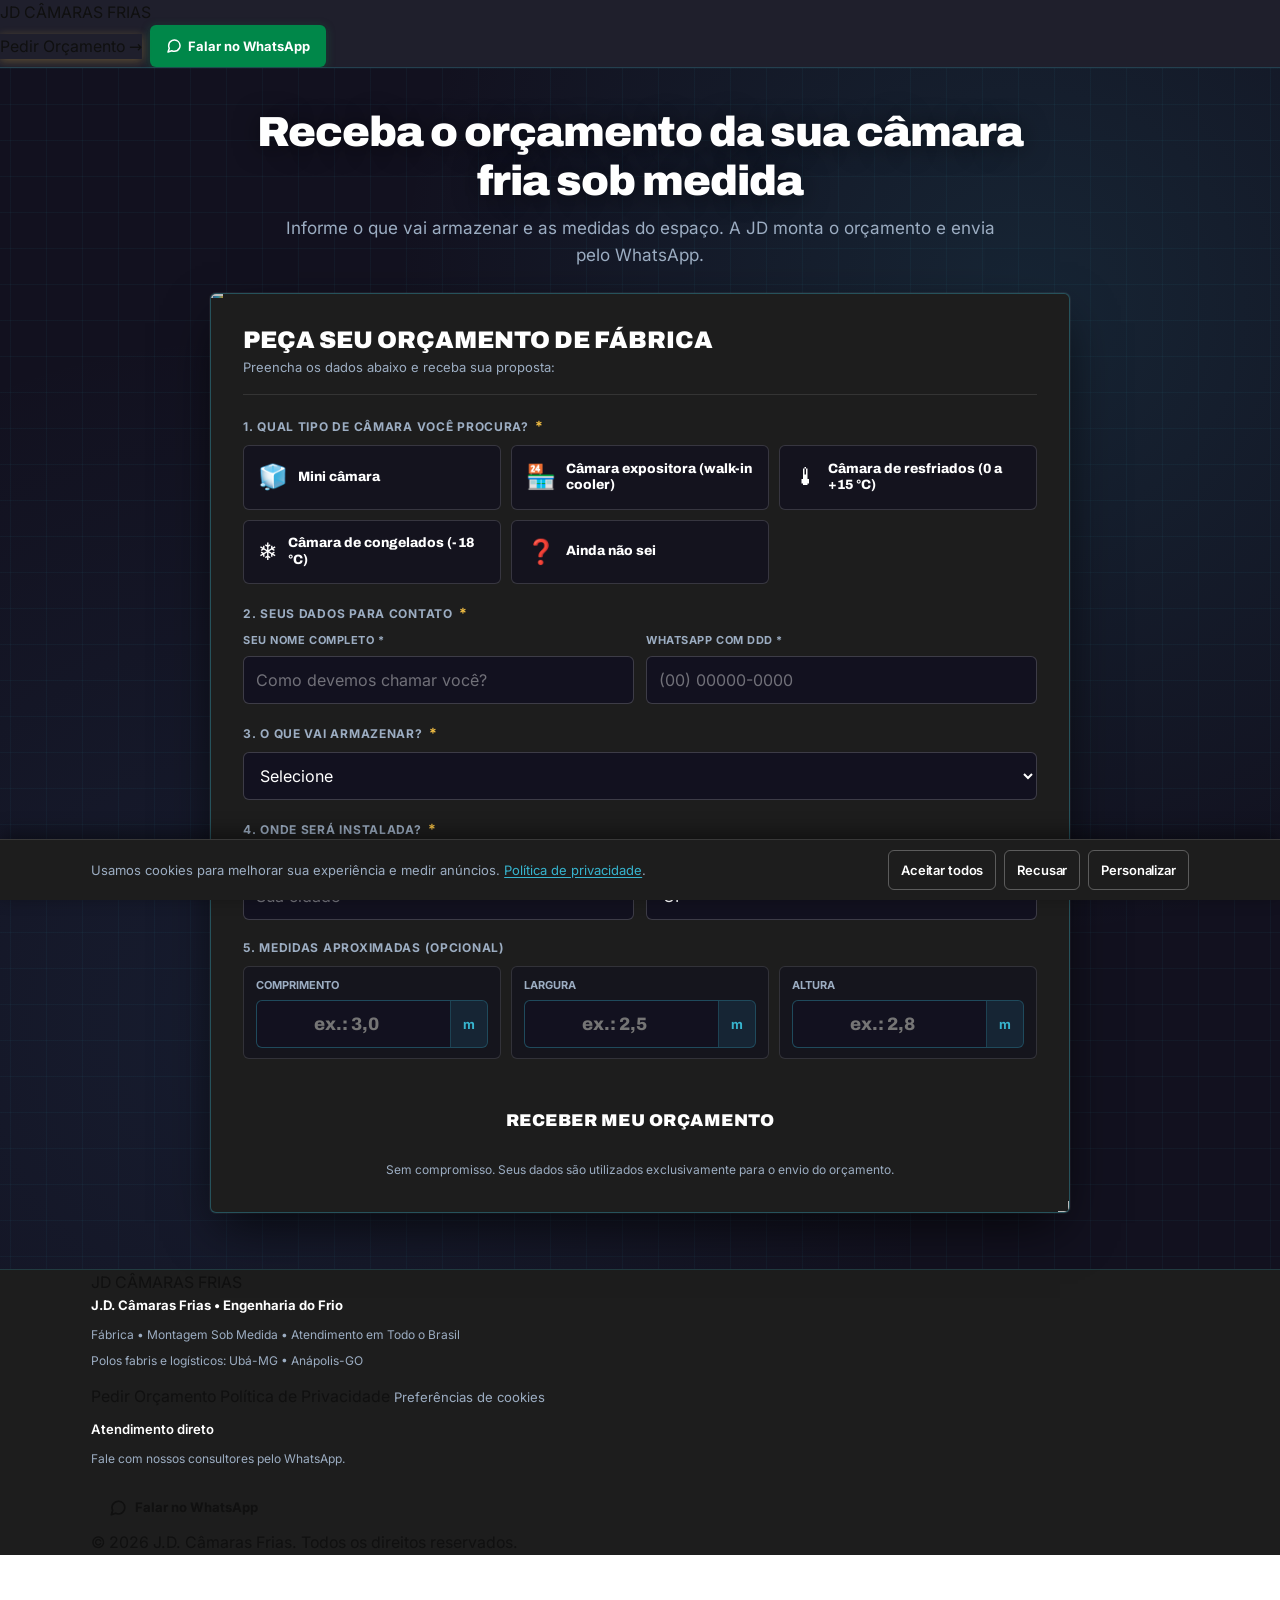
==== commit d758dd05: "feat(ui): adicionar botão verde do WhatsApp no topo e na coluna do rodapé" ====
--- a/index.html
+++ b/index.html
@@ -78,10 +78,17 @@
         <img src="assets/logo-jd-branco.png" alt="JD Câmaras Frias" width="210" height="38" onerror="this.outerHTML='<div class=\'lp-brand-fallback\'><span class=\'fallback-jd\'>JD</span> <span class=\'fallback-sub\'>CÂMARAS FRIAS</span></div>'">
       </a>
 
-      <div style="display:flex;align-items:center;gap:12px;">
+      <div class="lp-header-actions">
         <a href="#simulador-form-card" class="lp-header-cta" data-cta-simular>
           <span>Pedir Orçamento</span>
-          <span aria-hidden="true">→</span>
+          <span class="lp-header-cta__arrow" aria-hidden="true">→</span>
+        </a>
+        <a href="https://wa.me/5562999940769" class="lp-header-wa" id="lp-header-wa-btn" data-whatsapp-btn="header" target="_blank" rel="noopener noreferrer" aria-label="Falar no WhatsApp">
+          <svg width="16" height="16" viewBox="0 0 24 24" fill="none" stroke="currentColor" stroke-width="2.2" stroke-linecap="round" stroke-linejoin="round" aria-hidden="true">
+            <path d="M21 11.5a8.38 8.38 0 0 1-.9 3.8 8.5 8.5 0 0 1-7.6 4.7 8.38 8.38 0 0 1-3.8-.9L3 21l1.9-5.7a8.38 8.38 0 0 1-.9-3.8 8.5 8.5 0 0 1 4.7-7.6 8.38 8.38 0 0 1 3.8-.9h.5a8.48 8.48 0 0 1 8 8v.5z"></path>
+          </svg>
+          <span class="lp-header-wa__label-full">Falar no WhatsApp</span>
+          <span class="lp-header-wa__label-short" aria-hidden="true">WhatsApp</span>
         </a>
       </div>
     </div>
@@ -415,6 +422,17 @@
           <a href="/privacidade/" target="_blank" rel="noopener" data-privacy-link>Política de Privacidade</a>
           <button type="button" class="lp-footer-pref-btn" id="lp-cookie-pref-btn">Preferências de cookies</button>
         </div>
+
+        <div class="lp-footer__cta">
+          <p class="lp-footer__cta-title">Atendimento direto</p>
+          <p class="lp-footer__linha">Fale com nossos consultores pelo WhatsApp.</p>
+          <a href="https://wa.me/5562999940769" class="jd-btn jd-btn--whatsapp lp-footer__wa-btn" id="lp-footer-wa-btn" data-whatsapp-btn="rodape" target="_blank" rel="noopener noreferrer">
+            <svg width="18" height="18" viewBox="0 0 24 24" fill="none" stroke="currentColor" stroke-width="2.2" stroke-linecap="round" stroke-linejoin="round" aria-hidden="true">
+              <path d="M21 11.5a8.38 8.38 0 0 1-.9 3.8 8.5 8.5 0 0 1-7.6 4.7 8.38 8.38 0 0 1-3.8-.9L3 21l1.9-5.7a8.38 8.38 0 0 1-.9-3.8 8.5 8.5 0 0 1 4.7-7.6 8.38 8.38 0 0 1 3.8-.9h.5a8.48 8.48 0 0 1 8 8v.5z"></path>
+            </svg>
+            <span>Falar no WhatsApp</span>
+          </a>
+        </div>
       </div>
 
       <div class="jd-footer__bar">
--- a/css/lp.css
+++ b/css/lp.css
@@ -42,6 +42,13 @@
   box-shadow: 0 4px 20px rgba(0, 0, 0, 0.5), 0 1px 0 rgba(55, 180, 206, 0.3);
 }
 
+.lp-header-actions {
+  display: flex;
+  align-items: center;
+  gap: var(--jd-space-2);
+  flex-shrink: 0;
+}
+
 .lp-header-cta {
   box-shadow: 0 2px 10px rgba(241, 189, 67, 0.3);
   transition: transform 0.2s ease, box-shadow 0.2s ease, background-color 0.2s ease;
@@ -50,6 +57,85 @@
 .lp-header-cta:hover {
   transform: translateY(-1px);
   box-shadow: 0 4px 16px rgba(241, 189, 67, 0.5);
+}
+
+.lp-header-wa {
+  white-space: nowrap;
+  flex-shrink: 0;
+  min-height: 42px;
+  padding: 8px 16px;
+  font-size: 13px;
+  font-weight: 800;
+  background: var(--jd-verde);
+  color: var(--jd-branco);
+  border: none;
+  border-radius: var(--jd-radius);
+  display: inline-flex;
+  align-items: center;
+  gap: 6px;
+  cursor: pointer;
+  text-decoration: none;
+  box-shadow: 0 2px 10px rgba(0, 135, 73, 0.35);
+  transition: transform 0.2s ease, box-shadow 0.2s ease, background-color 0.2s ease;
+}
+
+.lp-header-wa:hover {
+  background: var(--jd-verde-hover);
+  color: var(--jd-branco);
+  transform: translateY(-1px);
+  box-shadow: 0 4px 16px rgba(0, 135, 73, 0.5);
+}
+
+.lp-header-wa__label-short {
+  display: none;
+}
+
+@media (max-width: 768px) {
+  .lp-header-wa {
+    padding: 6px 12px;
+    font-size: 12px;
+    min-height: 38px;
+  }
+}
+
+@media (max-width: 640px) {
+  #lp-header .lp-header-inner {
+    padding: 0 10px;
+    gap: 6px;
+  }
+
+  #lp-header .lp-brand img {
+    height: 22px;
+  }
+
+  .lp-header-actions {
+    gap: 6px;
+  }
+
+  #lp-header .lp-header-cta {
+    padding: 6px 8px;
+    font-size: 12px;
+    min-height: 36px;
+  }
+
+  .lp-header-cta__arrow {
+    display: none;
+  }
+
+  .lp-header-wa {
+    padding: 6px 8px;
+    font-size: 12px;
+    min-height: 36px;
+    gap: 4px;
+  }
+
+  .lp-header-wa__label-full {
+    display: none;
+  }
+
+  .lp-header-wa__label-short {
+    display: inline;
+  }
 }
 
 /* ====================================================================
@@ -811,6 +897,32 @@
 
 .jd-footer .tag-exemplo {
   margin: 0 2px;
+}
+
+.lp-footer__cta {
+  display: flex;
+  flex-direction: column;
+  align-items: flex-start;
+  gap: var(--jd-space-2);
+}
+
+.lp-footer__cta-title {
+  color: var(--jd-branco);
+  font-size: var(--jd-text-sm);
+  font-weight: var(--jd-fw-semibold);
+  margin: 0;
+}
+
+.lp-footer__wa-btn {
+  display: inline-flex;
+  align-items: center;
+  justify-content: center;
+  gap: 8px;
+  min-height: 44px;
+  padding: 10px 18px;
+  font-size: var(--jd-text-sm);
+  font-weight: 700;
+  margin-top: var(--jd-space-1);
 }
 
 /* ====================================================================
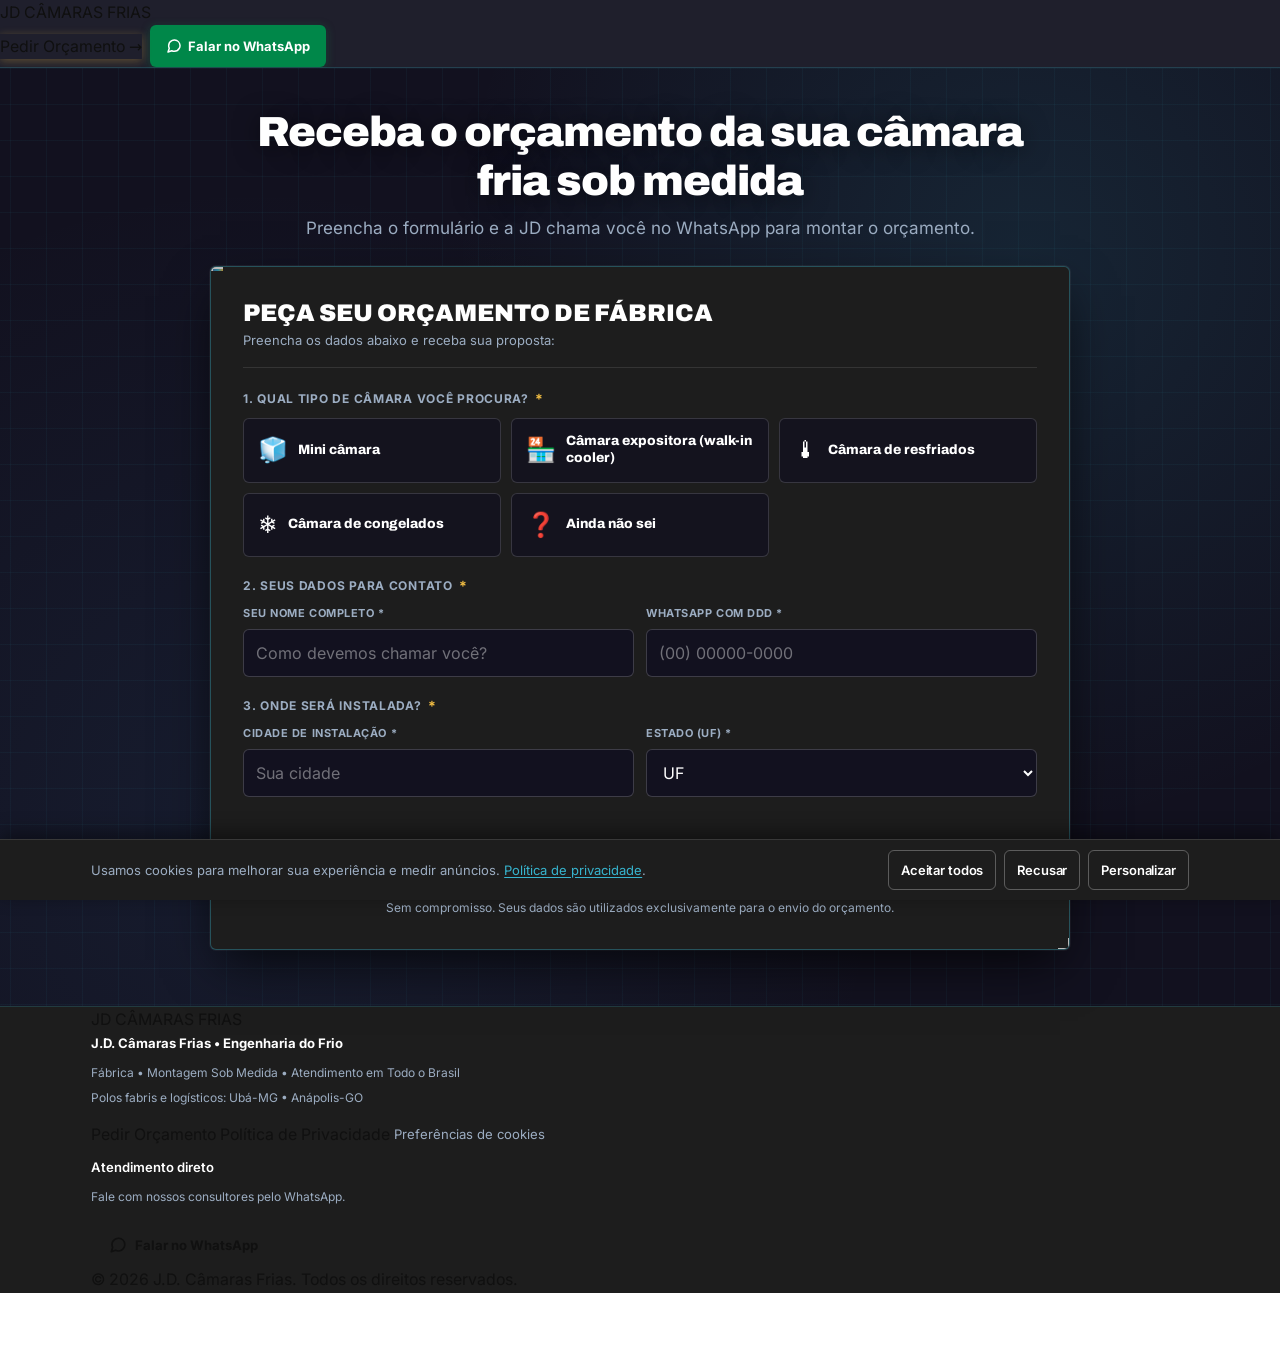
==== commit 5977656d: "feat(form): encurtar formulário preservando payload do webhook" ====
--- a/index.html
+++ b/index.html
@@ -5,7 +5,7 @@
   <meta name="viewport" content="width=device-width, initial-scale=1.0">
   
   <title>Orçamento de Câmara Fria Sob Medida | JD Câmaras Frias</title>
-  <meta name="description" content="Informe o que vai armazenar e as medidas do espaço e receba o orçamento da sua câmara fria sob medida pelo WhatsApp.">
+  <meta name="description" content="Preencha o formulário e a JD chama você no WhatsApp para montar o orçamento da sua câmara fria sob medida.">
   <meta name="robots" content="index, follow">
 
   <!-- Favicon -->
@@ -108,30 +108,30 @@
           </h1>
 
           <p class="jd-hero-a__subtitle" id="hero-subtitle" style="font-size:clamp(14px, 1.8vw, 17px);max-width:720px;margin:0 auto;color:var(--jd-cinza-aco);">
-            Informe o que vai armazenar e as medidas do espaço. A JD monta o orçamento e envia pelo WhatsApp.
+            Preencha o formulário e a JD chama você no WhatsApp para montar o orçamento.
           </p>
           <script>
             (function () {
               var V = window.JD_VARIANTS = {
                 preco: {
-                  h1: 'Quanto custa a sua câmara fria? Informe as medidas e receba o orçamento da JD',
-                  sub: 'Cada câmara é projetada sob medida, então o valor depende do tamanho, da temperatura e do uso. Conte o que você precisa e a JD envia o orçamento.'
+                  h1: 'Quanto custa a sua câmara fria? Peça o orçamento sob medida da JD',
+                  sub: 'Preencha o formulário e a JD chama você no WhatsApp para montar o orçamento. A JD pede as medidas pelo WhatsApp.'
                 },
                 mini: {
                   h1: 'Mini câmara fria sob medida para o seu espaço',
-                  sub: 'Para quem tem pouco espaço e precisa de frio. Informe o que vai armazenar e as medidas e receba o orçamento da JD.'
+                  sub: 'Para quem tem pouco espaço e precisa de frio. Preencha o formulário e a JD pede as medidas pelo WhatsApp.'
                 },
                 walkin: {
                   h1: 'Câmara fria para bebidas: walk-in cooler sob medida, entregue e instalada',
-                  sub: 'Informe o que vai armazenar e as medidas do espaço e receba o orçamento da JD.'
+                  sub: 'Preencha o formulário e a JD chama você no WhatsApp para montar o orçamento.'
                 },
                 congelados: {
-                  h1: 'Câmara de congelados (-18 °C) sob medida, com instalação pela JD',
-                  sub: 'Informe o que vai armazenar e as medidas do espaço e receba o orçamento da JD.'
+                  h1: 'Câmara de congelados sob medida, com instalação pela JD',
+                  sub: 'Preencha o formulário e a JD chama você no WhatsApp para montar o orçamento.'
                 },
                 resfriados: {
-                  h1: 'Câmara de resfriados (0 a +15 °C) sob medida, com instalação pela JD',
-                  sub: 'Informe o que vai armazenar e as medidas do espaço e receba o orçamento da JD.'
+                  h1: 'Câmara de resfriados sob medida, com instalação pela JD',
+                  sub: 'Preencha o formulário e a JD chama você no WhatsApp para montar o orçamento.'
                 }
               };
               var key = 'padrao';
@@ -195,32 +195,37 @@
                 <input type="hidden" id="lp-field-timestamp_envio" name="timestamp_envio" value="">
                 <input type="hidden" id="lp-field-consent_ads" name="consent_ads" value="pending">
                 <input type="hidden" id="lp-field-consent_analytics" name="consent_analytics" value="pending">
+                <!-- Campos mantidos ocultos para preservar o payload do webhook -->
+                <input type="hidden" id="sim-field-armazenar" name="armazenar" value="Não informado">
+                <input type="hidden" id="sim-field-c" name="comprimento" value="">
+                <input type="hidden" id="sim-field-l" name="largura" value="">
+                <input type="hidden" id="sim-field-a" name="altura" value="">
                 
                 <!-- 1. TIPO DE CÂMARA -->
                 <div class="jd-sim-section">
                   <label class="jd-sim-section-label jd-sim-section-label--required">1. Qual tipo de câmara você procura?</label>
                   <div class="jd-sim-tipo-grid">
-                    <div class="jd-sim-tipo-btn" data-tipo-btn="mini" role="button" tabindex="0" aria-pressed="false">
+                    <div class="jd-sim-tipo-btn" data-tipo-btn="mini" data-tipo-valor="Mini câmara" role="button" tabindex="0" aria-pressed="false">
                       <span class="jd-sim-tipo-btn__icon" aria-hidden="true">🧊</span>
                       <span class="jd-sim-tipo-btn__name">Mini câmara</span>
                     </div>
 
-                    <div class="jd-sim-tipo-btn" data-tipo-btn="expositora" role="button" tabindex="0" aria-pressed="false">
+                    <div class="jd-sim-tipo-btn" data-tipo-btn="expositora" data-tipo-valor="Câmara expositora (walk-in cooler)" role="button" tabindex="0" aria-pressed="false">
                       <span class="jd-sim-tipo-btn__icon" aria-hidden="true">🏪</span>
                       <span class="jd-sim-tipo-btn__name">Câmara expositora (walk-in cooler)</span>
                     </div>
 
-                    <div class="jd-sim-tipo-btn" data-tipo-btn="resfriados" role="button" tabindex="0" aria-pressed="false">
+                    <div class="jd-sim-tipo-btn" data-tipo-btn="resfriados" data-tipo-valor="Câmara de resfriados (0 a +15 °C)" role="button" tabindex="0" aria-pressed="false">
                       <span class="jd-sim-tipo-btn__icon" aria-hidden="true">🌡</span>
-                      <span class="jd-sim-tipo-btn__name">Câmara de resfriados (0 a +15 °C)</span>
-                    </div>
-
-                    <div class="jd-sim-tipo-btn" data-tipo-btn="congelados" role="button" tabindex="0" aria-pressed="false">
+                      <span class="jd-sim-tipo-btn__name">Câmara de resfriados</span>
+                    </div>
+
+                    <div class="jd-sim-tipo-btn" data-tipo-btn="congelados" data-tipo-valor="Câmara de congelados (-18 °C)" role="button" tabindex="0" aria-pressed="false">
                       <span class="jd-sim-tipo-btn__icon" aria-hidden="true">❄</span>
-                      <span class="jd-sim-tipo-btn__name">Câmara de congelados (-18 °C)</span>
-                    </div>
-
-                    <div class="jd-sim-tipo-btn" data-tipo-btn="indefinido" role="button" tabindex="0" aria-pressed="false">
+                      <span class="jd-sim-tipo-btn__name">Câmara de congelados</span>
+                    </div>
+
+                    <div class="jd-sim-tipo-btn" data-tipo-btn="indefinido" data-tipo-valor="Ainda não sei" role="button" tabindex="0" aria-pressed="false">
                       <span class="jd-sim-tipo-btn__icon" aria-hidden="true">❓</span>
                       <span class="jd-sim-tipo-btn__name">Ainda não sei</span>
                     </div>
@@ -228,7 +233,7 @@
                   <div class="jd-sim-error-msg" id="sim-tipo-error" role="alert">Escolha o tipo de câmara</div>
                 </div>
 
-                <!-- 2. DADOS DE CONTATO (Ajuste 5: antes de medidas) -->
+                <!-- 2. DADOS DE CONTATO -->
                 <div class="jd-sim-section">
                   <label class="jd-sim-section-label jd-sim-section-label--required">2. Seus dados para contato</label>
                   <div class="jd-sim-contato-grid">
@@ -244,27 +249,9 @@
                   </div>
                 </div>
 
-                <!-- 3. O QUE VAI ARMAZENAR -->
+                <!-- 3. LOCALIZAÇÃO -->
                 <div class="jd-sim-section">
-                  <label for="sim-field-armazenar" class="jd-sim-section-label jd-sim-section-label--required">3. O que vai armazenar?</label>
-                  <select id="sim-field-armazenar" class="jd-sim-select" required>
-                    <option value="" disabled selected>Selecione</option>
-                    <option value="Carnes e aves">🥩 Carnes e Aves</option>
-                    <option value="Bebidas e cervejas">🍺 Bebidas e Cervejas</option>
-                    <option value="Laticínios e queijos">🧀 Laticínios e Queijos</option>
-                    <option value="Hortaliças e frutas">🥬 Hortaliças e Frutas</option>
-                    <option value="Peixes e frutos do mar">🐟 Peixes e Pescados</option>
-                    <option value="Sorvetes, gelo e açaí">🍦 Sorvetes, Gelo e Açaí</option>
-                    <option value="Massas e pães congelados">🥐 Massas e Pães</option>
-                    <option value="Medicamentos e vacinas">💊 Medicamentos e Vacinas</option>
-                    <option value="Flores e folhagens">💐 Flores e Plantas</option>
-                    <option value="Outro produto">📦 Outro Produto</option>
-                  </select>
-                </div>
-
-                <!-- 4. LOCALIZAÇÃO -->
-                <div class="jd-sim-section">
-                  <label class="jd-sim-section-label jd-sim-section-label--required">4. Onde será instalada?</label>
+                  <label class="jd-sim-section-label jd-sim-section-label--required">3. Onde será instalada?</label>
                   <div class="jd-sim-grid-duo">
                     <div>
                       <label for="sim-field-cidade" class="jd-sim-field-sublabel">Cidade de instalação *</label>
@@ -307,47 +294,6 @@
                   </div>
                 </div>
 
-                <!-- 5. MEDIDAS DO ESPAÇO (OPCIONAL, 3 NA MESMA LINHA) -->
-                <div class="jd-sim-section">
-                  <label class="jd-sim-section-label">
-                    5. Medidas aproximadas (opcional)
-                  </label>
-                  <div class="jd-sim-medidas-grid">
-                    <!-- Comprimento -->
-                    <div class="jd-sim-medida-box">
-                      <label for="sim-field-c" class="jd-sim-medida-lbl">
-                        <span>Comprimento</span>
-                      </label>
-                      <label for="sim-field-c" class="jd-sim-medida-input-wrap">
-                        <input type="number" id="sim-field-c" class="jd-sim-medida-input" placeholder="ex.: 3,0" step="any" aria-label="Comprimento em metros">
-                        <span class="jd-sim-medida-unit" aria-hidden="true">m</span>
-                      </label>
-                    </div>
-
-                    <!-- Largura -->
-                    <div class="jd-sim-medida-box">
-                      <label for="sim-field-l" class="jd-sim-medida-lbl">
-                        <span>Largura</span>
-                      </label>
-                      <label for="sim-field-l" class="jd-sim-medida-input-wrap">
-                        <input type="number" id="sim-field-l" class="jd-sim-medida-input" placeholder="ex.: 2,5" step="any" aria-label="Largura em metros">
-                        <span class="jd-sim-medida-unit" aria-hidden="true">m</span>
-                      </label>
-                    </div>
-
-                    <!-- Altura -->
-                    <div class="jd-sim-medida-box">
-                      <label for="sim-field-a" class="jd-sim-medida-lbl">
-                        <span>Altura</span>
-                      </label>
-                      <label for="sim-field-a" class="jd-sim-medida-input-wrap">
-                        <input type="number" id="sim-field-a" class="jd-sim-medida-input" placeholder="ex.: 2,8" step="any" aria-label="Altura em metros">
-                        <span class="jd-sim-medida-unit" aria-hidden="true">m</span>
-                      </label>
-                    </div>
-                  </div>
-                </div>
-
                 <!-- BOTÃO DE ENVIO PRINCIPAL -->
                 <button type="submit" class="jd-btn jd-btn--primary jd-sim-submit-btn" id="sim-btn-submit">
                   <span>Receber Meu Orçamento</span>
@@ -381,7 +327,7 @@
                 Pedido de Orçamento Recebido!
               </h3>
               <p style="font-size:14px;color:var(--jd-cinza-aco);margin-bottom:20px;max-width:540px;margin-left:auto;margin-right:auto;line-height:1.5;">
-                Nossos consultores técnicos receberam suas medidas e já estão preparando o projeto da sua câmara fria. Entraremos em contato pelo seu WhatsApp.
+                Recebemos o seu pedido. A JD vai chamar você no WhatsApp para entender o projeto e pedir as medidas.
               </p>
               <a href="#" class="jd-btn jd-btn--whatsapp" id="sim-succ-wa-btn" data-whatsapp-btn="sucesso" style="display:inline-flex;padding:12px 24px;">
                 <span>Falar Agora no WhatsApp com a JD</span>
